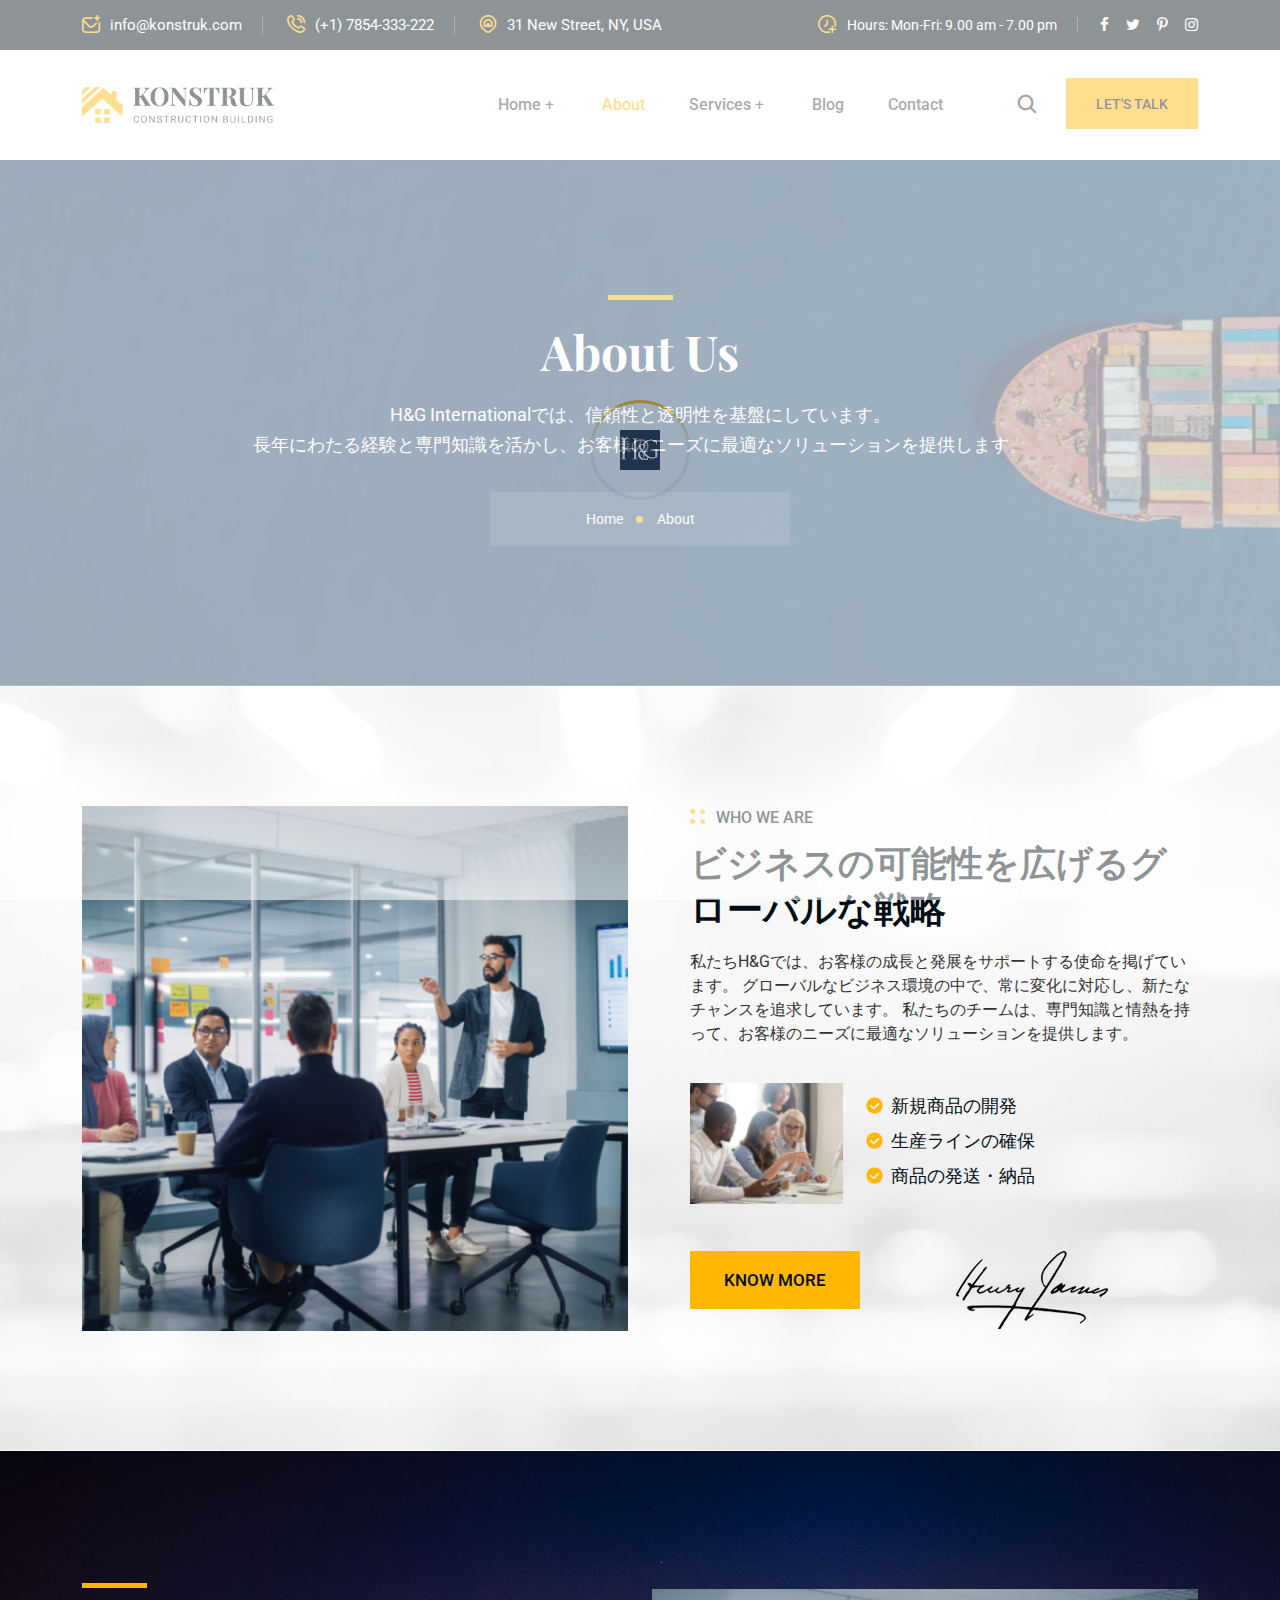
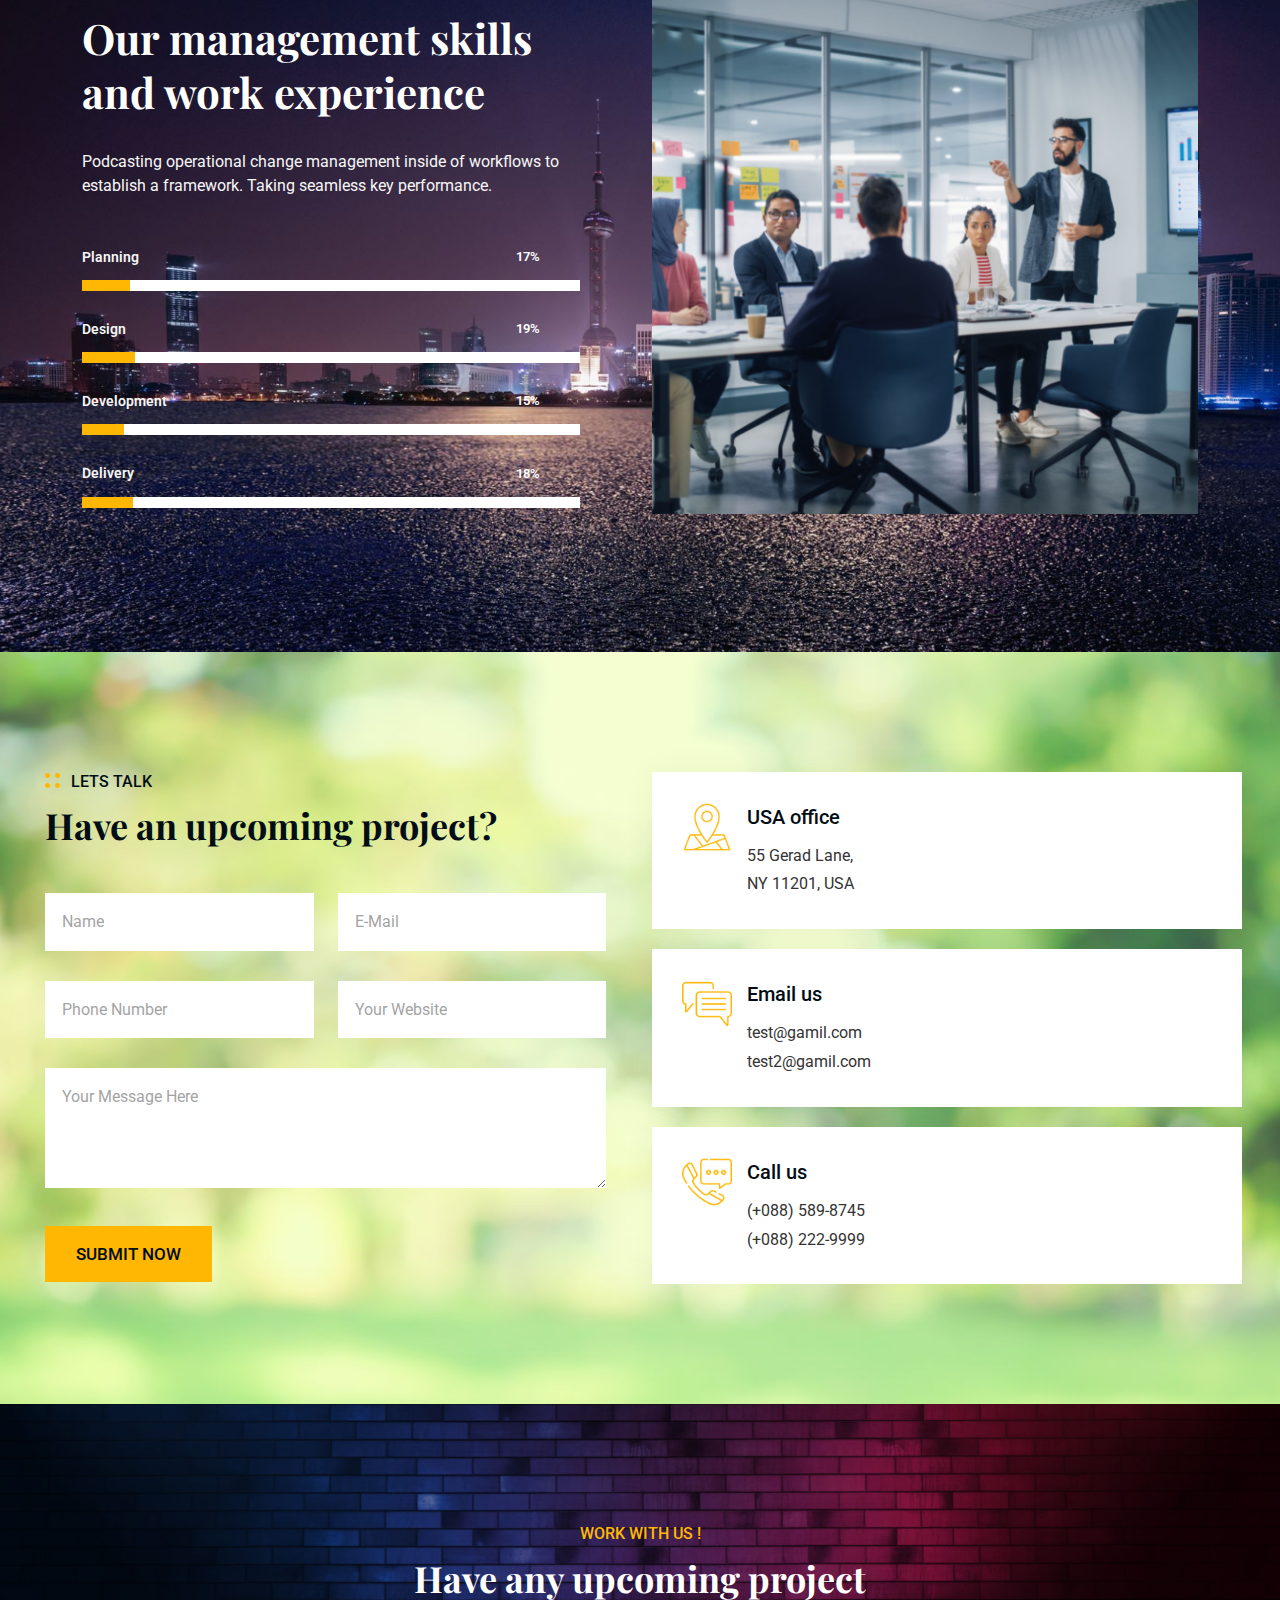
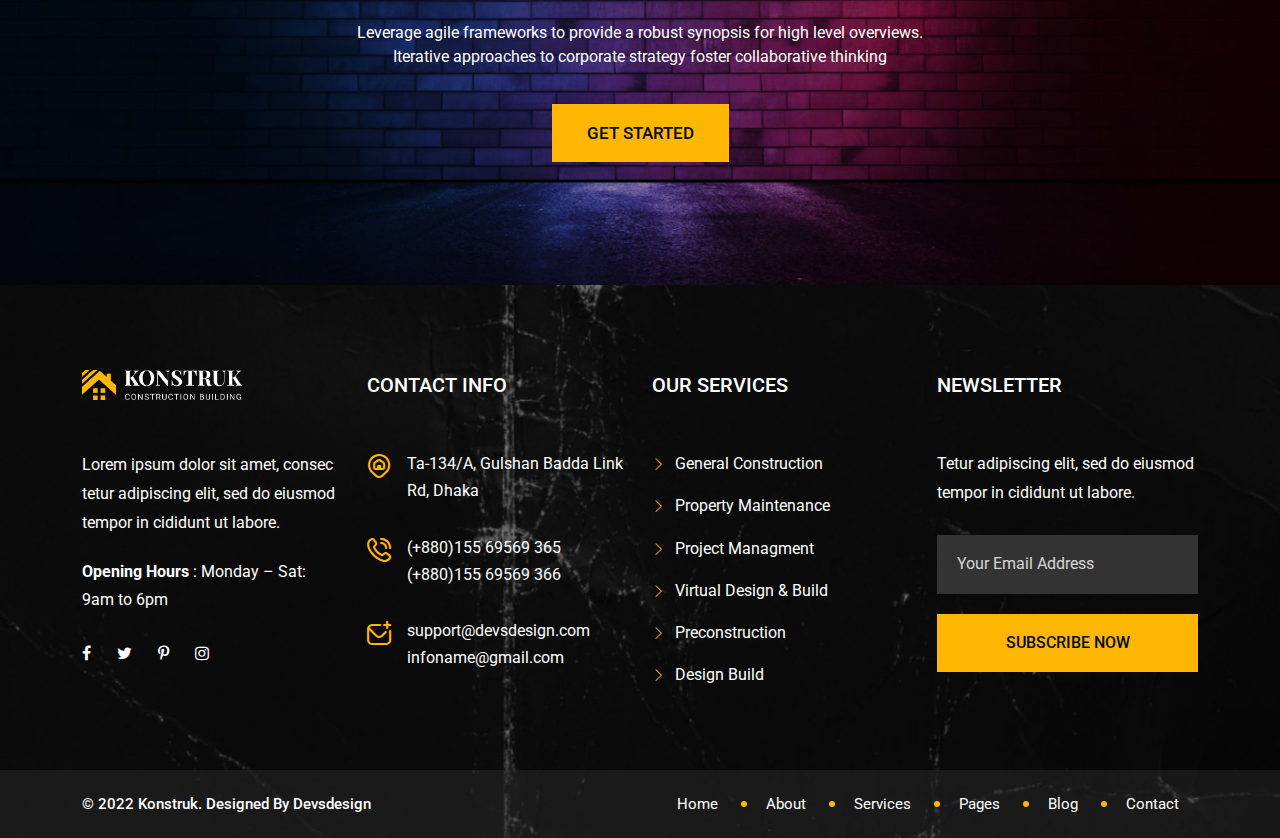
==== about.html @ 62e55e3c "initial commit" ====
<!DOCTYPE html>
<html lang="zxx"> 
	<head>
		<!-- meta tag -->
		<meta charset="utf-8">
		<title>About - Konstruk - Construction & Building HTML Template</title>
		<meta name="description" content="">
		<!-- responsive tag -->
		<meta http-equiv="x-ua-compatible" content="ie=edge">
		<meta name="viewport" content="width=device-width, initial-scale=1">
		<!-- favicon -->
		<link rel="apple-touch-icon" href="apple-touch-icon.png">
		<link rel="shortcut icon" type="image/x-icon" href="assets/images/fav.png">
		<!-- Bootstrap v4.4.1 css -->
		<link rel="stylesheet" type="text/css" href="assets/css/bootstrap.min.css">
		<!-- font-awesome css -->
		<link rel="stylesheet" type="text/css" href="assets/css/font-awesome.min.css">
		<!-- Uicons Regular Rounded css -->
		<link rel="stylesheet" type="text/css" href="assets/css/uicons-regular-rounded.css">
		<!-- flaticon css -->
		<link rel="stylesheet" type="text/css" href="assets/fonts/flaticon.css">
		<!-- animate css -->
		<link rel="stylesheet" type="text/css" href="assets/css/animate.css">
		<!-- owl.carousel css -->
		<link rel="stylesheet" type="text/css" href="assets/css/owl.carousel.css">
		<!-- off canvas css -->
		<link rel="stylesheet" type="text/css" href="assets/css/off-canvas.css">
		<!-- magnific popup css -->
		<link rel="stylesheet" type="text/css" href="assets/css/magnific-popup.css">
		<!-- Main Menu css -->
		<link rel="stylesheet" href="assets/css/rsmenu-main.css">
		<!-- spacing css -->
		<link rel="stylesheet" type="text/css" href="assets/css/rs-spacing.css">
		<!-- style css -->
		<link rel="stylesheet" type="text/css" href="style.css"> <!-- This stylesheet dynamically changed from style.less -->
		<!-- responsive css -->
		<link rel="stylesheet" type="text/css" href="assets/css/responsive.css">
		
	</head>
	<body class="defult-home">
		
		<div class="offwrap"></div>

		<!--Preloader start here-->
	   	<div id="pre-load">
            <div id="loader" class="loader">
                <div class="loader-container">
                    <div class="loader-icon"><img src="assets/images/fav.png" alt="Konstruk - Construction & Building Html Template "></div>
                </div>
            </div>              
        </div>
		<!--Preloader area end here-->
			
		<!-- Main content Start -->
		<div class="main-content">

			<!--Full width header Start-->
			<div class="full-width-header">
				<!--Header Start-->
				<header id="rs-header" class="rs-header">
					<!-- Toolbar Area Start -->
					<div class="toolbar-area topbar-style1 hidden-md">
						<div class="container">
							<div class="row rs-vertical-middle">
							   <div class="col-lg-7">
									<div class="toolbar-contact">
										<ul class="rs-contact-info">                   
											<li>
					                            <i class="fi fi-rr-envelope-plus"></i>                  
					                            <a href="mailto:info@konstruk.com">info@konstruk.com</a>               
					                        </li>
	                                        <li>
                                              	<i class="fi fi-rr-phone-call"></i>                                      
                                                <a href="tel:(+1)7854-333-222"> (+1) 7854-333-222</a>                   
                                            </li>
                                            <li>
                                              	<i class="fi-rr-map-marker-home"></i>                                      
                                                31 New Street, NY, USA             
                                            </li>
										</ul>
									</div>
								</div>
								<div class="col-lg-5">
									<div class="toolbar-sl-share">
										<ul class="clearfix">
											<li class="opening"> <em><i class="fi fi-rr-time-add"></i> Hours: Mon-Fri: 9.00 am - 7.00 pm</em> </li>
											<li><a href="#"><i class="fa fa-facebook"></i></a></li>
											<li><a href="#"><i class="fa fa-twitter"></i></a></li>
											<li><a href="#"><i class="fa fa-pinterest-p"></i></a></li>
											<li><a href="#"><i class="fa fa-instagram"></i></a></li>
										</ul>
									</div>
								</div>
							</div>
						</div>
					</div>
					<!-- Toolbar Area End -->
					
					<!-- Menu Start -->
					<div class="menu-area menu-sticky">
						<div class="container">
							<div class="row-table">
								<div class="col-cell header-logo">                                  
								    <div class="logo-area">
								        <a href="index.html">
								            <img class="normal-logo" src="assets/images/logo-dark.png" alt="logo">  
								            <img class="sticky-logo" src="assets/images/logo-dark.png" alt="logo">
								        </a>
								    </div>
								</div>
								<div class="col-cell">
									<div class="rs-menu-area">
										<div class="main-menu">
											<nav class="rs-menu hidden-md">
												<ul class="nav-menu">
													<li class="menu-item-has-children">
														<a href="index.html">Home</a>
														<ul class="sub-menu">
															<li><a href="#">Japanese</a></li>
															<li><a href="#">Chinese</a></li>
														</ul>
													</li>
													<li class="current-menu-item">
														<a href="about.html">About</a>
													</li>
													<li class="menu-item-has-children">
														<a href="services.html">Services</a>
														<ul class="sub-menu">
															<li><a href="services-style1.html">Services Style 1</a></li>
															<li><a href="services-style2.html">Services Style 2</a></li>
															<li class="last-item menu-item-has-children">
															    <a href="#">Service Single</a>
															    <ul class="sub-menu">
															        <li><a href="general-construction.html">General Construction</a></li>
															        <li><a href="property-maintenance.html">Property Maintenance</a></li>
															        <li><a href="preconstruction.html">Preconstruction</a></li>
															        <li><a href="virtual-design-build.html">Virtual Design & Build</a></li>
															        <li><a href="project-managment.html">Project Managment</a></li>
															        <li><a href="design-build.html">Design Build</a></li>
															    </ul>
															</li>
														</ul>
													</li>
													
													<li>
														<a href="blog.html">Blog</a>
													</li>
													<li>
														<a href="contact.html">Contact</a>
													</li>
												</ul> <!-- //.nav-menu -->
											</nav>
										</div> <!-- //.main-menu -->
									</div>
								</div>
								<div class="col-cell">
									<div class="expand-btn-inner">
										<ul>
											<li class="search-parent">
											    <a class="hidden-xs rs-search" href="#">
											        <i class="fi fi-rr-search"></i>
											    </a>
											    <div class="sticky_form">
											        <form role="search" class="bs-search search-form" method="get">
											            <div class="search-wrap">
											                 <label class="screen-reader-text active">
											                     Search for:     </label>
											                 <input type="search" placeholder="Searching..." name="s" class="search-input" value="">
											                 <button type="submit" value="Search"><i class="fi fi-rr-search"></i></button>
											             </div>
											         </form>
											     </div>
											</li>
                                            <li class="btn-quote"><a class="quote-button" href="#">Let's Talk</a></li>
											<li class="humburger">
											    <a id="nav-expander" class="nav-expander bar" href="#">
											        <div class="bar">
											            <span class="dot1"></span>
											            <span class="dot2"></span>
											            <span class="dot3"></span>
											            <span class="dot4"></span>
											            <span class="dot5"></span>
											            <span class="dot6"></span>
											            <span class="dot7"></span>
											            <span class="dot8"></span>
											            <span class="dot9"></span>
											        </div>
											    </a>
											</li>
										</ul>
									</div>
								</div>
							</div>
						</div>
					</div>
					<!-- Menu End -->

					<!-- Canvas Mobile Menu start -->
					<nav class="right_menu_togle mobile-navbar-menu" id="mobile-navbar-menu">
					    <div class="close-btn">
					        <a id="nav-close2" class="nav-close">
					            <div class="line">
					                <span class="line1"></span>
					                <span class="line2"></span>
					            </div>
					        </a>
					    </div>
					  	<ul class="nav-menu">
					  		<li class="menu-item-has-children">
					  			<a href="index.html">Home</a>
					  			<ul class="sub-menu">
					  				<li><a href="#">Multipages</a></li>
					  				<li><a href="#">Onepages</a></li>
					  			</ul>
					  		</li>
					  		<li class="current-menu-item">
					  			<a href="about.html">About</a>
					  		</li>
					  		<li class="menu-item-has-children">
					  			<a href="services.html">Services</a>
					  			<ul class="sub-menu">
					  				<li><a href="services-style1.html">Services Style 1</a></li>
					  				<li><a href="services-style2.html">Services Style 2</a></li>
					  				<li class="last-item menu-item-has-children">
					  				    <a href="#">Service Single</a>
					  				    <ul class="sub-menu">
					  				        <li><a href="general-construction.html">General Construction</a></li>
					  				        <li><a href="property-maintenance.html">Property Maintenance</a></li>
					  				        <li><a href="preconstruction.html">Preconstruction</a></li>
					  				        <li><a href="virtual-design-build.html">Virtual Design & Build</a></li>
					  				        <li><a href="project-managment.html">Project Managment</a></li>
					  				        <li><a href="design-build.html">Design Build</a></li>
					  				    </ul>
					  				</li>
					  			</ul>
					  		</li>
					  		<li>
					  			<a href="blog.html">Blog</a>
					  		</li>
					  		<li>
					  			<a href="contact.html">Contact</a>
					  		</li>
					  	</ul>
					    <!-- //.nav-menu -->
					   
					    <!-- //.nav-menu -->
					    <div class="canvas-contact">
					          <div class="address-area">
					              <div class="address-list">
					                  <div class="info-icon">
					                      <i class="fi fi-rr-map-marker-home"></i>
					                  </div>
					                  <div class="info-content">
					                      <h4 class="title">Contact</h4>
					                      <em>31 New Street, NY, USA</em>
					                  </div>
					              </div>
					              <div class="address-list">
					                  <div class="info-icon">
					                      <i class="fi fi-rr-envelope-plus"></i>
					                  </div>
					                  <div class="info-content">
					                      <h4 class="title">Email</h4>
					                      <em><a href="mailto:info@konstruk.com">Info@konstruk.com</a></em>
					                  </div>
					              </div>
					              <div class="address-list">
					                  <div class="info-icon">
					                      <i class="fi fi-rr-phone-call"></i>
					                  </div>
					                  <div class="info-content">
					                      <h4 class="title">Free Call</h4>
					                      <em>+019988772</em>
					                  </div>
					              </div>
					          </div>
					    </div>
					</nav>
					<!-- Canvas Menu end -->                                
				</header>
				<!--Header End-->
			</div>
			<!--Full width header End-->

			<!-- Breadcrumbs Start -->
			<div class="rs-breadcrumbs img1">
			    <div class="container">
			        <div class="breadcrumbs-inner">
			            <h1 class="page-title">
			               	About Us
			            </h1>
			            <span class="sub-text">H&G Internationalでは、信頼性と透明性を基盤にしています。<br> 
							長年にわたる経験と専門知識を活かし、お客様のニーズに最適なソリューションを提供します。</span>
			            <ul class="breadcrumbs-area">
                           <li title="Go to konstruk">
                               <a class="active" href="index.html">Home</a>
                           </li>
                          <li>About</li>
                       </ul>
			        </div>
			    </div>
			</div>
			<!-- Breadcrumbs End -->
		
			<!-- About Start -->
			<div class="rs-about about-style1 bg1 pt-120 pb-120 md-pt-80 md-pb-75">
				<div class="container">
					<div class="row y-middle">
						<div class="col-lg-6 md-mb-50">
							<div class="images-part">
								<img src="assets/images/about/style1/about.png" alt="About">
							</div>
						</div>
						<div class="col-lg-6 pl-50 md-pl-15">
							<div class="sec-title">
								<span class="sub-text">
									<img src="assets/images/shape-1.png" alt="Images">
									Who We Are
								</span>
								<h2 class="title pb-20">
									ビジネスの可能性を広げるグローバルな戦略
								</h2>
								<p class="desc pb-37">
									私たちH&Gでは、お客様の成長と発展をサポートする使命を掲げています。
									グローバルなビジネス環境の中で、常に変化に対応し、新たなチャンスを追求しています。
									私たちのチームは、専門知識と情熱を持って、お客様のニーズに最適なソリューションを提供します。
								</p>
								<div class="row y-middle">
									<div class="col-lg-4 col-md-4 sm-mb-30">
										<div class="about-img">
											<img src="assets/images/about/style1/abzt.jpg" alt="About">
										</div>
									</div>
									<div class="col-lg-8 col-md-8">
										<ul class="check-lists">
				        					<li class="list-item">
												<span class="icon-list-icon">
													<i class="fa fa-check-circle"></i>						
												</span>
												<span class="list-text">新規商品の開発</span>
											</li>
											<li class="list-item">
												<span class="icon-list-icon">
													<i class="fa fa-check-circle"></i>						
												</span>
												<span class="list-text">生産ラインの確保</span>
											</li>
											<li class="list-item">
												<span class="icon-list-icon">
													<i class="fa fa-check-circle"></i>						
												</span>
												<span class="list-text">商品の発送・納品</span>
											</li>
				        				</ul>
									</div>
								</div>
								<div class="row mt-47 md-mt-25">
									<div  class="col-lg-6 col-md-4 sm-mb-30">
										<div class="btn-part">
											<a class="readon more know" href="about.html">Know more</a>
										</div>
									</div>
									<div class="col-lg-6 col-md-8">
										<div class="signeture-img">
											<img src="assets/images/about/style1/signeture1.png" alt="Images">
										</div>
									</div>
								</div>
							</div>
						</div>
					</div>
				</div>
			</div>
			<!-- About End -->

			<!-- Skillbar Choose Start -->
			<div class="rs-skillbar skillbar-style1 skillbar-modify5 bg22 pt-120 pb-120">
                <div class="container">
	                <div class="row y-middle">
	                	<div class="col-lg-6 pr-60 md-pr-15 mt-40 md-mb-40">
		                	<div class="sec-title mb-45">
		                		<h2 class="title title4 pb-30">
		                			Our management skills and work
		                			experience
		                		</h2>
		                		<p class="desc desc8">
									Podcasting operational change management inside of workflows to<br> 
									establish a framework. Taking seamless key performance.
								</p>
		                	</div>
		        	        <!-- Skillbar Section Start -->
		                    <div class="cl-skill-bar">
		                        <!-- Start Skill Bar -->
		                        <span class="skillbar-title">Planning</span>
		                        <div class="skillbar" data-percent="85">
		                            <p class="skillbar-bar"></p>
		                            <span class="skill-bar-percent">85%</span> 
		                        </div> 
		                        <!-- Start Skill Bar -->
		                        <span class="skillbar-title">Design</span>
		                        <div class="skillbar" data-percent="95">
		                            <p class="skillbar-bar"></p>
		                            <span class="skill-bar-percent">95%</span> 
		                        </div> 
		                        <!-- Start Skill Bar -->
		                        <span class="skillbar-title">Development</span>
		                        <div class="skillbar" data-percent="75">
		                            <p class="skillbar-bar"></p>
		                            <span class="skill-bar-percent">75%</span> 
		                        </div> 
		                        <!-- Start Skill Bar -->
		                        <span class="skillbar-title">Delivery</span>
		                        <div class="skillbar" data-percent="90">
		                            <p class="skillbar-bar"></p>
		                            <span class="skill-bar-percent">90%</span> 
		                        </div>
		                    </div>
		        	        <!-- Skillbar Section End -->
	                	</div>
						<div class="col-lg-6">
							<div class="skill-imag">
								<img src="assets/images/about/style1/about.png" alt="About">
							</div>
						</div>
	                </div>
                </div>
            </div>
			<!-- Skillbar Choose End -->

			<!-- Contact Section Start -->
			<div class="rs-contact contact-style1 bg3">
	   	    	<div class="row">
	   	    		<div class="col-lg-4 offset-2 con-left-6">
	   					<div class="contact-section">
	   	                    <div class="contact-wrap">
	   	                    	<div class="sec-title mb-45">
	   	                    		<span class="sub-text">
	   	                    			<img src="assets/images/shape-1.png" alt="Images">
	   	                    			Lets talk
	   	                    		</span>
	   	                    		<h2 class="title">
	   	                    			Have an upcoming project?
	   	                    		</h2>
	   	                    	</div>
	   	                        <div id="form-messages"></div>
	   	                        <form id="contact-form" method="post" action="mailer.php">
	   	                            <fieldset>
	   	                                <div class="row">
	   	                                    <div class="col-lg-6 col-md-6 col-sm-6 mb-30">
	   	                                        <input class="from-control" type="text" id="name" name="name" placeholder="Name" required="">
	   	                                    </div> 
	   	                                    <div class="col-lg-6 col-md-6 col-sm-6 mb-30">
	   	                                        <input class="from-control" type="text" id="email" name="email" placeholder="E-Mail" required="">
	   	                                    </div>   
	   	                                    <div class="col-lg-6 col-md-6 col-sm-6 mb-30">
	   	                                        <input class="from-control" type="text" id="phone" name="phone" placeholder="Phone Number" required="">
	   	                                    </div>
	   	                                    <div class="col-lg-6 col-md-6 col-sm-6 mb-30">
	   	                                        <input class="from-control" type="text" id="website" name="website" placeholder="Your Website" required="">
	   	                                    </div>
	   	                                    <div class="col-lg-12 mb-30">
	   	                                        <textarea class="from-control" id="message" name="message" placeholder="Your Message Here" required=""></textarea>
	   	                                    </div>
	   	                                </div>
	   	                                <div class="btn-part">                                            
	   	                                    <div class="form-group mb-0">
	   	                                        <input class="readon more submit" type="submit" value="Submit Now">
	   	                                    </div>
	   	                                </div> 
	   	                            </fieldset>
	   	                        </form> 
	   	                    </div>
	   	                </div>
	   	    		</div>
	   	    		<div class="col-lg-2 pr-50 md-pr-15 con-right-6 md-mt-50">
	   	    			<div class="contact-box-item">
				    		<div class="contact-box mb-20">
			                    <div class="contact-icon">
			                        <img src="assets/images/contact/style1/icons/1.png" alt="images">
			                    </div>
			                    <div class="content-text">
			                        <h4 class="title"><a href="#">USA office</a></h4>
			                        <p class="services-txt">55 Gerad Lane,<br> NY 11201, USA</p>
			                    </div>
			                </div>
			                <div class="contact-box mb-20">
			                    <div class="contact-icon">
			                        <img src="assets/images/contact/style1/icons/2.png" alt="images">
			                    </div>
			                    <div class="content-text">
			                        <h4 class="title"><a href="#">Email us</a></h4>
			                        <p class="services-txt">
			                        	<a href="mailto:test@gamil.com">test@gamil.com</a><br>
			                        	<a href="mailto:test2@gamil.com">test2@gamil.com</a>
			                        </p>
			                    </div>
			                </div>
			                <div class="contact-box">
			                    <div class="contact-icon">
			                        <img src="assets/images/contact/style1/icons/3.png" alt="images">
			                    </div>
			                    <div class="content-text">
			                        <h4 class="title"><a href="#">Call us</a></h4>
			                        <p class="services-txt">
			                        	<a href="tel:(+088)589-8745">(+088) 589-8745</a><br>
			                        	<a href="tel:(+088)222-9999">(+088) 222-9999</a>
			                        </p>
			                    </div>
			                </div>
	   	    			</div>
	   	    		</div>
	   	    		<div class="col-lg-4 contact-right-img"></div>
	   	    	</div>
			</div>
			<!-- Contact Section End -->

			<!-- Call To Action Choose Start -->
			<div class="rs-cta bg4 pt-120 pb-115 md-pt-80 md-pb-75">
				<div class="container">
					<div class="call-action">
						<div class="sec-title text-center">
							<span class="sub-text yellow-color">
								Work With Us !
							</span>
							<h2 class="title white-color pb-20">
								Have any upcoming project
							</h2>
							<p class="desc desc3 pb-35">
								Leverage agile frameworks to provide a robust synopsis for high level overviews.<br> 
								Iterative approaches to corporate strategy foster collaborative thinking
							</p>
							<div class="btn-part">
								<a class="readon more contact" href="contact.html">Get Started</a>
							</div>
						</div>
					</div>
				</div>
			</div>
			<!-- Call To Action Choose End -->

		</div> 
		<!-- Main content End -->
	 
		<!-- Footer Start -->
		<footer id="rs-footer" class="rs-footer footer-main-home">
			<div class="footer-top">
				<div class="container">
					<div class="row">
						<div class="col-lg-3 pr-20 md-pr-15 md-mb-20">
							<div class="footer-logo mb-51 md-mb-30">
								<a href="index.html"><img src="assets/images/logo-white.png" alt=""></a>
							</div>
							<div class="textwidget">
								<p class="pb-20">Lorem ipsum dolor sit amet, consec tetur adipiscing elit, sed do eiusmod tempor in cididunt ut labore.</p>
								<p class="pb-25"><strong>Opening Hours</strong> : Monday – Sat: 9am to 6pm</p>
							</div>
							<ul class="footer-social md-mb-30">  
                                <li><a href="#"><i class="fa fa-facebook"></i></a></li>                     
                                <li><a href="#"><i class="fa fa-twitter"></i></a></li>                     
                                <li><a href="#"><i class="fa fa-pinterest-p"></i></a></li>                     
                                <li><a href="#"><i class="fa fa-instagram"></i></a></li>                     
                          	</ul>
						</div>
						<div class="col-lg-3 md-mb-10">
							<h3 class="footer-title">Contact Info</h3>
							<ul class="address-widget">
                                <li>
                                    <i class="fi fi-rr-map-marker-home"></i>
                                    <div class="desc">
                                    	Ta-134/A, Gulshan Badda Link<br>
                                    	Rd, Dhaka
									</div>
                                </li>
                                <li>
                                    <i class="fi fi-rr-phone-call"></i>
                                    <div class="desc">
                                       <a href="tel:(+880)15569569365">(+880)155 69569 365</a><br>
                                       <a href="tel:(+880)15569569366">(+880)155 69569 366</a>
                                    </div>
                                </li>
                                <li>
                                    <i class="fi fi-rr-envelope-plus"></i>
                                    <div class="desc">
                                        <a href="mailto:support@devsdesign.com">support@devsdesign.com</a><br>
                                        <a href="mailto:infoname@gmail.com">infoname@gmail.com</a>
                                    </div>
                                </li>
                            </ul>
						</div>
						<div class="col-lg-3 md-mb-10">
							<h3 class="footer-title">Our Services</h3>
							<ul class="site-map">
                                <li><a href="general-construction.html">General Construction</a></li>
                                <li><a href="property-maintenance.html">Property Maintenance</a></li>
                                <li><a href="project-managment.html">Project Managment</a></li>
                                <li><a href="virtual-design-build.html">Virtual Design & Build</a></li>
                                <li><a href="preconstruction.html">Preconstruction</a></li>
                                <li><a href="design-build.html">Design Build</a></li>
                            </ul>
						</div>
						<div class="col-lg-3">
							<h3 class="footer-title">Newsletter</h3>
							<p class="widget-desc">Tetur adipiscing elit, sed do eiusmod tempor in cididunt ut labore.</p>
							<p>
                                <input type="email" name="email" placeholder="Your Email Address" required="">
                                <input type="submit" value="Subscribe Now">
                            </p>
						</div>
					</div>
				</div>
			</div>
			<div class="footer-bottom">
                <div class="container">                    
                    <div class="row y-middle">
                        <div class="col-lg-6 md-mb-10 text-lg-end text-center order-last">
                            <ul class="copy-right-menu">
                                <li><a href="index.html">Home</a></li>
                                <li><a href="about.html">About</a></li>
                                <li><a href="services.html">Services</a></li>
                                <li><a href="#">Pages</a></li>
                                <li><a href="blog.html">Blog</a></li>
                                <li><a href="contact.html">Contact</a></li>
                            </ul>
                        </div>
                        <div class="col-lg-6">
                            <div class="copyright text-lg-start text-center">
                                <p>© 2022 Konstruk.  Designed By <a href="https://devsdesign.net" target="blank">Devsdesign</a></p>
                            </div>
                        </div>
                    </div>
                </div>
            </div>
		</footer>
		<!-- Footer End -->

		<!-- start scrollUp  -->
		<div id="scrollUp">
			<i class="fa fa-angle-up"></i>
		</div>
		<!-- End scrollUp  -->

		<!-- Search Modal Start -->
		<div aria-hidden="true" class="modal fade search-modal" role="dialog" tabindex="-1">
		    <div class="modal-dialog modal-dialog-centered">
		        <div class="modal-content">
		            <div class="search-block clearfix">
		                <form>
		                    <div class="form-group">
		                        <input class="form-control" placeholder="Search Here..." type="text">
		                    </div>
		                </form>
		            </div>
		        </div>
		    </div>
		</div>
		<!-- Search Modal End -->

		<!-- modernizr js -->
		<script src="assets/js/modernizr-2.8.3.min.js"></script>
		<!-- jquery latest version -->
		<script src="assets/js/jquery.min.js"></script>
		<!-- Bootstrap v4.4.1 js -->
		<script src="assets/js/bootstrap.min.js"></script>
		<!-- op nav js -->
		<script src="assets/js/jquery.nav.js"></script>
		<!-- owl.carousel js -->
		<script src="assets/js/owl.carousel.min.js"></script>
		<!-- isotope.pkgd.min js -->
		<script src="assets/js/isotope.pkgd.min.js"></script>
		<!-- wow js -->
		<script src="assets/js/wow.min.js"></script>
		<!-- Skill bar js -->
		<script src="assets/js/skill.bars.jquery.js"></script>
		<!-- imagesloaded js -->
		<script src="assets/js/imagesloaded.pkgd.min.js"></script>
		<!-- waypoints.min js -->
		<script src="assets/js/waypoints.min.js"></script>
		<!-- magnific popup js -->
		<script src="assets/js/jquery.magnific-popup.min.js"></script>
		<!-- counterup.min js -->
		<script src="assets/js/jquery.counterup.min.js"></script> 
		<!-- contact form js -->
		<script src="assets/js/contact.form.js"></script>
		<!-- main js -->
		<script src="assets/js/main.js"></script>
	</body>
</html>
---- assets/css/uicons-regular-rounded.css ----
@font-face {
font-family: "uicons-regular-rounded";
src: url("../fonts/uicons-regular-rounded.eot#iefix") format("embedded-opentype"),
url("../fonts/uicons-regular-rounded.woff2") format("woff2"),
url("../fonts/uicons-regular-rounded.woff") format("woff");
}

    i[class^="fi-rr-"]:before, i[class*=" fi-rr-"]:before, span[class^="fi-rr-"]:before, span[class*="fi-rr-"]:before {
font-family: uicons-regular-rounded !important;
font-style: normal;
font-weight: normal !important;
font-variant: normal;
text-transform: none;
line-height: 1;
-webkit-font-smoothing: antialiased;
-moz-osx-font-smoothing: grayscale;
}

        .fi-rr-add:before {
    content: "\f101";
    }
        .fi-rr-address-book:before {
    content: "\f102";
    }
        .fi-rr-alarm-clock:before {
    content: "\f103";
    }
        .fi-rr-align-center:before {
    content: "\f104";
    }
        .fi-rr-align-justify:before {
    content: "\f105";
    }
        .fi-rr-align-left:before {
    content: "\f106";
    }
        .fi-rr-align-right:before {
    content: "\f107";
    }
        .fi-rr-ambulance:before {
    content: "\f108";
    }
        .fi-rr-angle-double-left:before {
    content: "\f109";
    }
        .fi-rr-angle-double-right:before {
    content: "\f10a";
    }
        .fi-rr-angle-double-small-left:before {
    content: "\f10b";
    }
        .fi-rr-angle-double-small-right:before {
    content: "\f10c";
    }
        .fi-rr-angle-down:before {
    content: "\f10d";
    }
        .fi-rr-angle-left:before {
    content: "\f10e";
    }
        .fi-rr-angle-right:before {
    content: "\f10f";
    }
        .fi-rr-angle-small-down:before {
    content: "\f110";
    }
        .fi-rr-angle-small-left:before {
    content: "\f111";
    }
        .fi-rr-angle-small-right:before {
    content: "\f112";
    }
        .fi-rr-angle-small-up:before {
    content: "\f113";
    }
        .fi-rr-angle-up:before {
    content: "\f114";
    }
        .fi-rr-apple:before {
    content: "\f115";
    }
        .fi-rr-apps-add:before {
    content: "\f116";
    }
        .fi-rr-apps-delete:before {
    content: "\f117";
    }
        .fi-rr-apps-sort:before {
    content: "\f118";
    }
        .fi-rr-apps:before {
    content: "\f119";
    }
        .fi-rr-archive:before {
    content: "\f11a";
    }
        .fi-rr-arrow-down:before {
    content: "\f11b";
    }
        .fi-rr-arrow-from-bottom:before {
    content: "\f11c";
    }
        .fi-rr-arrow-left:before {
    content: "\f11d";
    }
        .fi-rr-arrow-right:before {
    content: "\f11e";
    }
        .fi-rr-arrow-small-down:before {
    content: "\f11f";
    }
        .fi-rr-arrow-small-left:before {
    content: "\f120";
    }
        .fi-rr-arrow-small-right:before {
    content: "\f121";
    }
        .fi-rr-arrow-small-up:before {
    content: "\f122";
    }
        .fi-rr-arrow-up:before {
    content: "\f123";
    }
        .fi-rr-asterik:before {
    content: "\f124";
    }
        .fi-rr-at:before {
    content: "\f125";
    }
        .fi-rr-backpack:before {
    content: "\f126";
    }
        .fi-rr-badge:before {
    content: "\f127";
    }
        .fi-rr-balloons:before {
    content: "\f128";
    }
        .fi-rr-ban:before {
    content: "\f129";
    }
        .fi-rr-band-aid:before {
    content: "\f12a";
    }
        .fi-rr-bank:before {
    content: "\f12b";
    }
        .fi-rr-barber-shop:before {
    content: "\f12c";
    }
        .fi-rr-baseball:before {
    content: "\f12d";
    }
        .fi-rr-basketball:before {
    content: "\f12e";
    }
        .fi-rr-bed:before {
    content: "\f12f";
    }
        .fi-rr-beer:before {
    content: "\f130";
    }
        .fi-rr-bell-ring:before {
    content: "\f131";
    }
        .fi-rr-bell-school:before {
    content: "\f132";
    }
        .fi-rr-bell:before {
    content: "\f133";
    }
        .fi-rr-bike:before {
    content: "\f134";
    }
        .fi-rr-billiard:before {
    content: "\f135";
    }
        .fi-rr-bold:before {
    content: "\f136";
    }
        .fi-rr-book-alt:before {
    content: "\f137";
    }
        .fi-rr-book:before {
    content: "\f138";
    }
        .fi-rr-bookmark:before {
    content: "\f139";
    }
        .fi-rr-bowling:before {
    content: "\f13a";
    }
        .fi-rr-box-alt:before {
    content: "\f13b";
    }
        .fi-rr-box:before {
    content: "\f13c";
    }
        .fi-rr-bread-slice:before {
    content: "\f13d";
    }
        .fi-rr-briefcase:before {
    content: "\f13e";
    }
        .fi-rr-broom:before {
    content: "\f13f";
    }
        .fi-rr-browser:before {
    content: "\f140";
    }
        .fi-rr-brush:before {
    content: "\f141";
    }
        .fi-rr-bug:before {
    content: "\f142";
    }
        .fi-rr-building:before {
    content: "\f143";
    }
        .fi-rr-bulb:before {
    content: "\f144";
    }
        .fi-rr-butterfly:before {
    content: "\f145";
    }
        .fi-rr-cake-birthday:before {
    content: "\f146";
    }
        .fi-rr-cake-wedding:before {
    content: "\f147";
    }
        .fi-rr-calculator:before {
    content: "\f148";
    }
        .fi-rr-calendar:before {
    content: "\f149";
    }
        .fi-rr-call-history:before {
    content: "\f14a";
    }
        .fi-rr-call-incoming:before {
    content: "\f14b";
    }
        .fi-rr-call-missed:before {
    content: "\f14c";
    }
        .fi-rr-call-outgoing:before {
    content: "\f14d";
    }
        .fi-rr-camera:before {
    content: "\f14e";
    }
        .fi-rr-camping:before {
    content: "\f14f";
    }
        .fi-rr-car:before {
    content: "\f150";
    }
        .fi-rr-caret-down:before {
    content: "\f151";
    }
        .fi-rr-caret-left:before {
    content: "\f152";
    }
        .fi-rr-caret-right:before {
    content: "\f153";
    }
        .fi-rr-caret-up:before {
    content: "\f154";
    }
        .fi-rr-carrot:before {
    content: "\f155";
    }
        .fi-rr-chart-connected:before {
    content: "\f156";
    }
        .fi-rr-chart-histogram:before {
    content: "\f157";
    }
        .fi-rr-chart-network:before {
    content: "\f158";
    }
        .fi-rr-chart-pie-alt:before {
    content: "\f159";
    }
        .fi-rr-chart-pie:before {
    content: "\f15a";
    }
        .fi-rr-chart-pyramid:before {
    content: "\f15b";
    }
        .fi-rr-chart-set-theory:before {
    content: "\f15c";
    }
        .fi-rr-chart-tree:before {
    content: "\f15d";
    }
        .fi-rr-chat-arrow-down:before {
    content: "\f15e";
    }
        .fi-rr-chat-arrow-grow:before {
    content: "\f15f";
    }
        .fi-rr-check:before {
    content: "\f160";
    }
        .fi-rr-checkbox:before {
    content: "\f161";
    }
        .fi-rr-cheese:before {
    content: "\f162";
    }
        .fi-rr-chess-piece:before {
    content: "\f163";
    }
        .fi-rr-child-head:before {
    content: "\f164";
    }
        .fi-rr-circle-small:before {
    content: "\f165";
    }
        .fi-rr-circle:before {
    content: "\f166";
    }
        .fi-rr-clip:before {
    content: "\f167";
    }
        .fi-rr-clock:before {
    content: "\f168";
    }
        .fi-rr-cloud-check:before {
    content: "\f169";
    }
        .fi-rr-cloud-disabled:before {
    content: "\f16a";
    }
        .fi-rr-cloud-download:before {
    content: "\f16b";
    }
        .fi-rr-cloud-share:before {
    content: "\f16c";
    }
        .fi-rr-cloud-upload:before {
    content: "\f16d";
    }
        .fi-rr-cloud:before {
    content: "\f16e";
    }
        .fi-rr-clouds:before {
    content: "\f16f";
    }
        .fi-rr-cocktail:before {
    content: "\f170";
    }
        .fi-rr-coffee:before {
    content: "\f171";
    }
        .fi-rr-comment-alt:before {
    content: "\f172";
    }
        .fi-rr-comment-check:before {
    content: "\f173";
    }
        .fi-rr-comment-heart:before {
    content: "\f174";
    }
        .fi-rr-comment-info:before {
    content: "\f175";
    }
        .fi-rr-comment-user:before {
    content: "\f176";
    }
        .fi-rr-comment:before {
    content: "\f177";
    }
        .fi-rr-comments:before {
    content: "\f178";
    }
        .fi-rr-compress-alt:before {
    content: "\f179";
    }
        .fi-rr-compress:before {
    content: "\f17a";
    }
        .fi-rr-computer:before {
    content: "\f17b";
    }
        .fi-rr-confetti:before {
    content: "\f17c";
    }
        .fi-rr-cookie:before {
    content: "\f17d";
    }
        .fi-rr-copy-alt:before {
    content: "\f17e";
    }
        .fi-rr-copy:before {
    content: "\f17f";
    }
        .fi-rr-copyright:before {
    content: "\f180";
    }
        .fi-rr-cow:before {
    content: "\f181";
    }
        .fi-rr-cream:before {
    content: "\f182";
    }
        .fi-rr-credit-card:before {
    content: "\f183";
    }
        .fi-rr-croissant:before {
    content: "\f184";
    }
        .fi-rr-cross-circle:before {
    content: "\f185";
    }
        .fi-rr-cross-small:before {
    content: "\f186";
    }
        .fi-rr-cross:before {
    content: "\f187";
    }
        .fi-rr-crown:before {
    content: "\f188";
    }
        .fi-rr-cube:before {
    content: "\f189";
    }
        .fi-rr-cupcake:before {
    content: "\f18a";
    }
        .fi-rr-cursor-finger:before {
    content: "\f18b";
    }
        .fi-rr-cursor-plus:before {
    content: "\f18c";
    }
        .fi-rr-cursor-text-alt:before {
    content: "\f18d";
    }
        .fi-rr-cursor-text:before {
    content: "\f18e";
    }
        .fi-rr-cursor:before {
    content: "\f18f";
    }
        .fi-rr-dart:before {
    content: "\f190";
    }
        .fi-rr-dashboard:before {
    content: "\f191";
    }
        .fi-rr-data-transfer:before {
    content: "\f192";
    }
        .fi-rr-database:before {
    content: "\f193";
    }
        .fi-rr-delete:before {
    content: "\f194";
    }
        .fi-rr-diamond:before {
    content: "\f195";
    }
        .fi-rr-dice:before {
    content: "\f196";
    }
        .fi-rr-diploma:before {
    content: "\f197";
    }
        .fi-rr-disco-ball:before {
    content: "\f198";
    }
        .fi-rr-disk:before {
    content: "\f199";
    }
        .fi-rr-doctor:before {
    content: "\f19a";
    }
        .fi-rr-document-signed:before {
    content: "\f19b";
    }
        .fi-rr-document:before {
    content: "\f19c";
    }
        .fi-rr-dollar:before {
    content: "\f19d";
    }
        .fi-rr-download:before {
    content: "\f19e";
    }
        .fi-rr-drink-alt:before {
    content: "\f19f";
    }
        .fi-rr-drumstick:before {
    content: "\f1a0";
    }
        .fi-rr-duplicate:before {
    content: "\f1a1";
    }
        .fi-rr-e-learning:before {
    content: "\f1a2";
    }
        .fi-rr-earnings:before {
    content: "\f1a3";
    }
        .fi-rr-edit-alt:before {
    content: "\f1a4";
    }
        .fi-rr-edit:before {
    content: "\f1a5";
    }
        .fi-rr-envelope-ban:before {
    content: "\f1a6";
    }
        .fi-rr-envelope-download:before {
    content: "\f1a7";
    }
        .fi-rr-envelope-marker:before {
    content: "\f1a8";
    }
        .fi-rr-envelope-open:before {
    content: "\f1a9";
    }
        .fi-rr-envelope-plus:before {
    content: "\f1aa";
    }
        .fi-rr-envelope:before {
    content: "\f1ab";
    }
        .fi-rr-euro:before {
    content: "\f1ac";
    }
        .fi-rr-exclamation:before {
    content: "\f1ad";
    }
        .fi-rr-expand:before {
    content: "\f1ae";
    }
        .fi-rr-eye-crossed:before {
    content: "\f1af";
    }
        .fi-rr-eye-dropper:before {
    content: "\f1b0";
    }
        .fi-rr-eye:before {
    content: "\f1b1";
    }
        .fi-rr-feather:before {
    content: "\f1b2";
    }
        .fi-rr-ferris-wheel:before {
    content: "\f1b3";
    }
        .fi-rr-file-add:before {
    content: "\f1b4";
    }
        .fi-rr-file-ai:before {
    content: "\f1b5";
    }
        .fi-rr-file-check:before {
    content: "\f1b6";
    }
        .fi-rr-file-delete:before {
    content: "\f1b7";
    }
        .fi-rr-file-eps:before {
    content: "\f1b8";
    }
        .fi-rr-file-gif:before {
    content: "\f1b9";
    }
        .fi-rr-file-music:before {
    content: "\f1ba";
    }
        .fi-rr-file-psd:before {
    content: "\f1bb";
    }
        .fi-rr-file:before {
    content: "\f1bc";
    }
        .fi-rr-fill:before {
    content: "\f1bd";
    }
        .fi-rr-film:before {
    content: "\f1be";
    }
        .fi-rr-filter:before {
    content: "\f1bf";
    }
        .fi-rr-fingerprint:before {
    content: "\f1c0";
    }
        .fi-rr-fish:before {
    content: "\f1c1";
    }
        .fi-rr-flag:before {
    content: "\f1c2";
    }
        .fi-rr-flame:before {
    content: "\f1c3";
    }
        .fi-rr-flip-horizontal:before {
    content: "\f1c4";
    }
        .fi-rr-flower-bouquet:before {
    content: "\f1c5";
    }
        .fi-rr-flower-tulip:before {
    content: "\f1c6";
    }
        .fi-rr-flower:before {
    content: "\f1c7";
    }
        .fi-rr-folder-add:before {
    content: "\f1c8";
    }
        .fi-rr-folder:before {
    content: "\f1c9";
    }
        .fi-rr-following:before {
    content: "\f1ca";
    }
        .fi-rr-football:before {
    content: "\f1cb";
    }
        .fi-rr-form:before {
    content: "\f1cc";
    }
        .fi-rr-forward:before {
    content: "\f1cd";
    }
        .fi-rr-fox:before {
    content: "\f1ce";
    }
        .fi-rr-frown:before {
    content: "\f1cf";
    }
        .fi-rr-ftp:before {
    content: "\f1d0";
    }
        .fi-rr-gallery:before {
    content: "\f1d1";
    }
        .fi-rr-gamepad:before {
    content: "\f1d2";
    }
        .fi-rr-gas-pump:before {
    content: "\f1d3";
    }
        .fi-rr-gem:before {
    content: "\f1d4";
    }
        .fi-rr-gift:before {
    content: "\f1d5";
    }
        .fi-rr-glass-cheers:before {
    content: "\f1d6";
    }
        .fi-rr-glasses:before {
    content: "\f1d7";
    }
        .fi-rr-globe-alt:before {
    content: "\f1d8";
    }
        .fi-rr-globe:before {
    content: "\f1d9";
    }
        .fi-rr-golf:before {
    content: "\f1da";
    }
        .fi-rr-graduation-cap:before {
    content: "\f1db";
    }
        .fi-rr-graphic-tablet:before {
    content: "\f1dc";
    }
        .fi-rr-grid-alt:before {
    content: "\f1dd";
    }
        .fi-rr-grid:before {
    content: "\f1de";
    }
        .fi-rr-guitar:before {
    content: "\f1df";
    }
        .fi-rr-gym:before {
    content: "\f1e0";
    }
        .fi-rr-hamburger:before {
    content: "\f1e1";
    }
        .fi-rr-hand-holding-heart:before {
    content: "\f1e2";
    }
        .fi-rr-hastag:before {
    content: "\f1e3";
    }
        .fi-rr-hat-birthday:before {
    content: "\f1e4";
    }
        .fi-rr-head-side-thinking:before {
    content: "\f1e5";
    }
        .fi-rr-headphones:before {
    content: "\f1e6";
    }
        .fi-rr-headset:before {
    content: "\f1e7";
    }
        .fi-rr-heart-arrow:before {
    content: "\f1e8";
    }
        .fi-rr-heart:before {
    content: "\f1e9";
    }
        .fi-rr-home-location-alt:before {
    content: "\f1ea";
    }
        .fi-rr-home-location:before {
    content: "\f1eb";
    }
        .fi-rr-home:before {
    content: "\f1ec";
    }
        .fi-rr-hourglass-end:before {
    content: "\f1ed";
    }
        .fi-rr-hourglass:before {
    content: "\f1ee";
    }
        .fi-rr-ice-cream:before {
    content: "\f1ef";
    }
        .fi-rr-ice-skate:before {
    content: "\f1f0";
    }
        .fi-rr-id-badge:before {
    content: "\f1f1";
    }
        .fi-rr-inbox:before {
    content: "\f1f2";
    }
        .fi-rr-incognito:before {
    content: "\f1f3";
    }
        .fi-rr-indent:before {
    content: "\f1f4";
    }
        .fi-rr-infinity:before {
    content: "\f1f5";
    }
        .fi-rr-info:before {
    content: "\f1f6";
    }
        .fi-rr-interactive:before {
    content: "\f1f7";
    }
        .fi-rr-interlining:before {
    content: "\f1f8";
    }
        .fi-rr-interrogation:before {
    content: "\f1f9";
    }
        .fi-rr-italic:before {
    content: "\f1fa";
    }
        .fi-rr-jpg:before {
    content: "\f1fb";
    }
        .fi-rr-key:before {
    content: "\f1fc";
    }
        .fi-rr-keyboard:before {
    content: "\f1fd";
    }
        .fi-rr-kite:before {
    content: "\f1fe";
    }
        .fi-rr-label:before {
    content: "\f1ff";
    }
        .fi-rr-laptop:before {
    content: "\f200";
    }
        .fi-rr-lasso:before {
    content: "\f201";
    }
        .fi-rr-laugh:before {
    content: "\f202";
    }
        .fi-rr-layers:before {
    content: "\f203";
    }
        .fi-rr-layout-fluid:before {
    content: "\f204";
    }
        .fi-rr-leaf:before {
    content: "\f205";
    }
        .fi-rr-letter-case:before {
    content: "\f206";
    }
        .fi-rr-life-ring:before {
    content: "\f207";
    }
        .fi-rr-line-width:before {
    content: "\f208";
    }
        .fi-rr-link:before {
    content: "\f209";
    }
        .fi-rr-lipstick:before {
    content: "\f20a";
    }
        .fi-rr-list-check:before {
    content: "\f20b";
    }
        .fi-rr-list:before {
    content: "\f20c";
    }
        .fi-rr-location-alt:before {
    content: "\f20d";
    }
        .fi-rr-lock-alt:before {
    content: "\f20e";
    }
        .fi-rr-lock:before {
    content: "\f20f";
    }
        .fi-rr-luggage-rolling:before {
    content: "\f210";
    }
        .fi-rr-magic-wand:before {
    content: "\f211";
    }
        .fi-rr-makeup-brush:before {
    content: "\f212";
    }
        .fi-rr-man-head:before {
    content: "\f213";
    }
        .fi-rr-map-marker-cross:before {
    content: "\f214";
    }
        .fi-rr-map-marker-home:before {
    content: "\f215";
    }
        .fi-rr-map-marker-minus:before {
    content: "\f216";
    }
        .fi-rr-map-marker-plus:before {
    content: "\f217";
    }
        .fi-rr-map-marker:before {
    content: "\f218";
    }
        .fi-rr-map:before {
    content: "\f219";
    }
        .fi-rr-marker-time:before {
    content: "\f21a";
    }
        .fi-rr-marker:before {
    content: "\f21b";
    }
        .fi-rr-mars-double:before {
    content: "\f21c";
    }
        .fi-rr-mars:before {
    content: "\f21d";
    }
        .fi-rr-mask-carnival:before {
    content: "\f21e";
    }
        .fi-rr-medicine:before {
    content: "\f21f";
    }
        .fi-rr-megaphone:before {
    content: "\f220";
    }
        .fi-rr-meh:before {
    content: "\f221";
    }
        .fi-rr-menu-burger:before {
    content: "\f222";
    }
        .fi-rr-menu-dots-vertical:before {
    content: "\f223";
    }
        .fi-rr-menu-dots:before {
    content: "\f224";
    }
        .fi-rr-microphone-alt:before {
    content: "\f225";
    }
        .fi-rr-microphone:before {
    content: "\f226";
    }
        .fi-rr-minus-small:before {
    content: "\f227";
    }
        .fi-rr-minus:before {
    content: "\f228";
    }
        .fi-rr-mobile:before {
    content: "\f229";
    }
        .fi-rr-mode-landscape:before {
    content: "\f22a";
    }
        .fi-rr-mode-portrait:before {
    content: "\f22b";
    }
        .fi-rr-money:before {
    content: "\f22c";
    }
        .fi-rr-moon:before {
    content: "\f22d";
    }
        .fi-rr-mountains:before {
    content: "\f22e";
    }
        .fi-rr-mouse:before {
    content: "\f22f";
    }
        .fi-rr-mug-alt:before {
    content: "\f230";
    }
        .fi-rr-music-alt:before {
    content: "\f231";
    }
        .fi-rr-music:before {
    content: "\f232";
    }
        .fi-rr-navigation:before {
    content: "\f233";
    }
        .fi-rr-network-cloud:before {
    content: "\f234";
    }
        .fi-rr-network:before {
    content: "\f235";
    }
        .fi-rr-notebook:before {
    content: "\f236";
    }
        .fi-rr-opacity:before {
    content: "\f237";
    }
        .fi-rr-package:before {
    content: "\f238";
    }
        .fi-rr-paint-brush:before {
    content: "\f239";
    }
        .fi-rr-palette:before {
    content: "\f23a";
    }
        .fi-rr-paper-plane:before {
    content: "\f23b";
    }
        .fi-rr-password:before {
    content: "\f23c";
    }
        .fi-rr-pause:before {
    content: "\f23d";
    }
        .fi-rr-paw:before {
    content: "\f23e";
    }
        .fi-rr-pencil:before {
    content: "\f23f";
    }
        .fi-rr-pharmacy:before {
    content: "\f240";
    }
        .fi-rr-phone-call:before {
    content: "\f241";
    }
        .fi-rr-phone-cross:before {
    content: "\f242";
    }
        .fi-rr-phone-pause:before {
    content: "\f243";
    }
        .fi-rr-phone-slash:before {
    content: "\f244";
    }
        .fi-rr-physics:before {
    content: "\f245";
    }
        .fi-rr-picture:before {
    content: "\f246";
    }
        .fi-rr-ping-pong:before {
    content: "\f247";
    }
        .fi-rr-pizza-slice:before {
    content: "\f248";
    }
        .fi-rr-plane:before {
    content: "\f249";
    }
        .fi-rr-play-alt:before {
    content: "\f24a";
    }
        .fi-rr-play:before {
    content: "\f24b";
    }
        .fi-rr-playing-cards:before {
    content: "\f24c";
    }
        .fi-rr-plus-small:before {
    content: "\f24d";
    }
        .fi-rr-plus:before {
    content: "\f24e";
    }
        .fi-rr-poker-chip:before {
    content: "\f24f";
    }
        .fi-rr-portrait:before {
    content: "\f250";
    }
        .fi-rr-pound:before {
    content: "\f251";
    }
        .fi-rr-power:before {
    content: "\f252";
    }
        .fi-rr-presentation:before {
    content: "\f253";
    }
        .fi-rr-print:before {
    content: "\f254";
    }
        .fi-rr-protractor:before {
    content: "\f255";
    }
        .fi-rr-pulse:before {
    content: "\f256";
    }
        .fi-rr-pyramid:before {
    content: "\f257";
    }
        .fi-rr-quote-right:before {
    content: "\f258";
    }
        .fi-rr-rainbow:before {
    content: "\f259";
    }
        .fi-rr-raindrops:before {
    content: "\f25a";
    }
        .fi-rr-rec:before {
    content: "\f25b";
    }
        .fi-rr-receipt:before {
    content: "\f25c";
    }
        .fi-rr-record-vinyl:before {
    content: "\f25d";
    }
        .fi-rr-rectabgle-vertical:before {
    content: "\f25e";
    }
        .fi-rr-rectangle-horizontal:before {
    content: "\f25f";
    }
        .fi-rr-rectangle-panoramic:before {
    content: "\f260";
    }
        .fi-rr-recycle:before {
    content: "\f261";
    }
        .fi-rr-redo-alt:before {
    content: "\f262";
    }
        .fi-rr-redo:before {
    content: "\f263";
    }
        .fi-rr-reflect:before {
    content: "\f264";
    }
        .fi-rr-refresh:before {
    content: "\f265";
    }
        .fi-rr-resize:before {
    content: "\f266";
    }
        .fi-rr-resources:before {
    content: "\f267";
    }
        .fi-rr-rewind:before {
    content: "\f268";
    }
        .fi-rr-rhombus:before {
    content: "\f269";
    }
        .fi-rr-rings-wedding:before {
    content: "\f26a";
    }
        .fi-rr-road:before {
    content: "\f26b";
    }
        .fi-rr-rocket:before {
    content: "\f26c";
    }
        .fi-rr-room-service:before {
    content: "\f26d";
    }
        .fi-rr-rotate-right:before {
    content: "\f26e";
    }
        .fi-rr-rugby:before {
    content: "\f26f";
    }
        .fi-rr-sad:before {
    content: "\f270";
    }
        .fi-rr-salad:before {
    content: "\f271";
    }
        .fi-rr-scale:before {
    content: "\f272";
    }
        .fi-rr-school-bus:before {
    content: "\f273";
    }
        .fi-rr-school:before {
    content: "\f274";
    }
        .fi-rr-scissors:before {
    content: "\f275";
    }
        .fi-rr-screen:before {
    content: "\f276";
    }
        .fi-rr-search-alt:before {
    content: "\f277";
    }
        .fi-rr-search-heart:before {
    content: "\f278";
    }
        .fi-rr-search:before {
    content: "\f279";
    }
        .fi-rr-settings-sliders:before {
    content: "\f27a";
    }
        .fi-rr-settings:before {
    content: "\f27b";
    }
        .fi-rr-share:before {
    content: "\f27c";
    }
        .fi-rr-shield-check:before {
    content: "\f27d";
    }
        .fi-rr-shield-exclamation:before {
    content: "\f27e";
    }
        .fi-rr-shield-interrogation:before {
    content: "\f27f";
    }
        .fi-rr-shield-plus:before {
    content: "\f280";
    }
        .fi-rr-shield:before {
    content: "\f281";
    }
        .fi-rr-ship-side:before {
    content: "\f282";
    }
        .fi-rr-ship:before {
    content: "\f283";
    }
        .fi-rr-shop:before {
    content: "\f284";
    }
        .fi-rr-shopping-bag-add:before {
    content: "\f285";
    }
        .fi-rr-shopping-bag:before {
    content: "\f286";
    }
        .fi-rr-shopping-cart-add:before {
    content: "\f287";
    }
        .fi-rr-shopping-cart-check:before {
    content: "\f288";
    }
        .fi-rr-shopping-cart:before {
    content: "\f289";
    }
        .fi-rr-shuffle:before {
    content: "\f28a";
    }
        .fi-rr-sign-in-alt:before {
    content: "\f28b";
    }
        .fi-rr-sign-in:before {
    content: "\f28c";
    }
        .fi-rr-sign-out-alt:before {
    content: "\f28d";
    }
        .fi-rr-sign-out:before {
    content: "\f28e";
    }
        .fi-rr-signal-alt-1:before {
    content: "\f28f";
    }
        .fi-rr-signal-alt-2:before {
    content: "\f290";
    }
        .fi-rr-signal-alt:before {
    content: "\f291";
    }
        .fi-rr-skateboard:before {
    content: "\f292";
    }
        .fi-rr-smartphone:before {
    content: "\f293";
    }
        .fi-rr-smile-wink:before {
    content: "\f294";
    }
        .fi-rr-smile:before {
    content: "\f295";
    }
        .fi-rr-snowflake:before {
    content: "\f296";
    }
        .fi-rr-soap:before {
    content: "\f297";
    }
        .fi-rr-soup:before {
    content: "\f298";
    }
        .fi-rr-spa:before {
    content: "\f299";
    }
        .fi-rr-speaker:before {
    content: "\f29a";
    }
        .fi-rr-sphere:before {
    content: "\f29b";
    }
        .fi-rr-spinner-alt:before {
    content: "\f29c";
    }
        .fi-rr-spinner:before {
    content: "\f29d";
    }
        .fi-rr-square-root:before {
    content: "\f29e";
    }
        .fi-rr-square:before {
    content: "\f29f";
    }
        .fi-rr-star-octogram:before {
    content: "\f2a0";
    }
        .fi-rr-star:before {
    content: "\f2a1";
    }
        .fi-rr-stats:before {
    content: "\f2a2";
    }
        .fi-rr-stethoscope:before {
    content: "\f2a3";
    }
        .fi-rr-sticker:before {
    content: "\f2a4";
    }
        .fi-rr-stop:before {
    content: "\f2a5";
    }
        .fi-rr-stopwatch:before {
    content: "\f2a6";
    }
        .fi-rr-subtitles:before {
    content: "\f2a7";
    }
        .fi-rr-sun:before {
    content: "\f2a8";
    }
        .fi-rr-sunrise:before {
    content: "\f2a9";
    }
        .fi-rr-surfing:before {
    content: "\f2aa";
    }
        .fi-rr-sword:before {
    content: "\f2ab";
    }
        .fi-rr-syringe:before {
    content: "\f2ac";
    }
        .fi-rr-tablet:before {
    content: "\f2ad";
    }
        .fi-rr-target:before {
    content: "\f2ae";
    }
        .fi-rr-taxi:before {
    content: "\f2af";
    }
        .fi-rr-tennis:before {
    content: "\f2b0";
    }
        .fi-rr-terrace:before {
    content: "\f2b1";
    }
        .fi-rr-test-tube:before {
    content: "\f2b2";
    }
        .fi-rr-test:before {
    content: "\f2b3";
    }
        .fi-rr-text-check:before {
    content: "\f2b4";
    }
        .fi-rr-text:before {
    content: "\f2b5";
    }
        .fi-rr-thermometer-half:before {
    content: "\f2b6";
    }
        .fi-rr-thumbs-down:before {
    content: "\f2b7";
    }
        .fi-rr-thumbs-up:before {
    content: "\f2b8";
    }
        .fi-rr-thumbtack:before {
    content: "\f2b9";
    }
        .fi-rr-ticket:before {
    content: "\f2ba";
    }
        .fi-rr-time-add:before {
    content: "\f2bb";
    }
        .fi-rr-time-check:before {
    content: "\f2bc";
    }
        .fi-rr-time-delete:before {
    content: "\f2bd";
    }
        .fi-rr-time-fast:before {
    content: "\f2be";
    }
        .fi-rr-time-forward-sixty:before {
    content: "\f2bf";
    }
        .fi-rr-time-forward-ten:before {
    content: "\f2c0";
    }
        .fi-rr-time-forward:before {
    content: "\f2c1";
    }
        .fi-rr-time-half-past:before {
    content: "\f2c2";
    }
        .fi-rr-time-oclock:before {
    content: "\f2c3";
    }
        .fi-rr-time-past:before {
    content: "\f2c4";
    }
        .fi-rr-time-quarter-past:before {
    content: "\f2c5";
    }
        .fi-rr-time-quarter-to:before {
    content: "\f2c6";
    }
        .fi-rr-time-twenty-four:before {
    content: "\f2c7";
    }
        .fi-rr-tool-crop:before {
    content: "\f2c8";
    }
        .fi-rr-tool-marquee:before {
    content: "\f2c9";
    }
        .fi-rr-tooth:before {
    content: "\f2ca";
    }
        .fi-rr-tornado:before {
    content: "\f2cb";
    }
        .fi-rr-train-side:before {
    content: "\f2cc";
    }
        .fi-rr-train:before {
    content: "\f2cd";
    }
        .fi-rr-transform:before {
    content: "\f2ce";
    }
        .fi-rr-trash:before {
    content: "\f2cf";
    }
        .fi-rr-treatment:before {
    content: "\f2d0";
    }
        .fi-rr-tree-christmas:before {
    content: "\f2d1";
    }
        .fi-rr-tree:before {
    content: "\f2d2";
    }
        .fi-rr-triangle:before {
    content: "\f2d3";
    }
        .fi-rr-trophy:before {
    content: "\f2d4";
    }
        .fi-rr-truck-side:before {
    content: "\f2d5";
    }
        .fi-rr-umbrella:before {
    content: "\f2d6";
    }
        .fi-rr-underline:before {
    content: "\f2d7";
    }
        .fi-rr-undo-alt:before {
    content: "\f2d8";
    }
        .fi-rr-undo:before {
    content: "\f2d9";
    }
        .fi-rr-unlock:before {
    content: "\f2da";
    }
        .fi-rr-upload:before {
    content: "\f2db";
    }
        .fi-rr-usb-pendrive:before {
    content: "\f2dc";
    }
        .fi-rr-user-add:before {
    content: "\f2dd";
    }
        .fi-rr-user-delete:before {
    content: "\f2de";
    }
        .fi-rr-user-remove:before {
    content: "\f2df";
    }
        .fi-rr-user-time:before {
    content: "\f2e0";
    }
        .fi-rr-user:before {
    content: "\f2e1";
    }
        .fi-rr-utensils:before {
    content: "\f2e2";
    }
        .fi-rr-vector-alt:before {
    content: "\f2e3";
    }
        .fi-rr-vector:before {
    content: "\f2e4";
    }
        .fi-rr-venus-double:before {
    content: "\f2e5";
    }
        .fi-rr-venus-mars:before {
    content: "\f2e6";
    }
        .fi-rr-venus:before {
    content: "\f2e7";
    }
        .fi-rr-video-camera:before {
    content: "\f2e8";
    }
        .fi-rr-volleyball:before {
    content: "\f2e9";
    }
        .fi-rr-volume:before {
    content: "\f2ea";
    }
        .fi-rr-wheelchair:before {
    content: "\f2eb";
    }
        .fi-rr-wifi-alt:before {
    content: "\f2ec";
    }
        .fi-rr-wind:before {
    content: "\f2ed";
    }
        .fi-rr-woman-head:before {
    content: "\f2ee";
    }
        .fi-rr-world:before {
    content: "\f2ef";
    }
        .fi-rr-yen:before {
    content: "\f2f0";
    }
        .fi-rr-zoom-in:before {
    content: "\f2f1";
    }
        .fi-rr-zoom-out:before {
    content: "\f2f2";
    }
---- assets/fonts/flaticon.css ----
/*
  	Flaticon icon font: Flaticon
  	Creation date: 10/09/2019 11:56
  	*/

@font-face {
  font-family: "Flaticon";
  src: url("./Flaticon.eot");
  src: url("./Flaticon.eot?#iefix") format("embedded-opentype"),
       url("./Flaticon.woff2") format("woff2"),
       url("./Flaticon.woff") format("woff"),
       url("./Flaticon.ttf") format("truetype"),
       url("./Flaticon.svg#Flaticon") format("svg");
  font-weight: normal;
  font-style: normal;
}

@media screen and (-webkit-min-device-pixel-ratio:0) {
  @font-face {
    font-family: "Flaticon";
    src: url("./Flaticon.svg#Flaticon") format("svg");
  }
}

[class^="flaticon-"]:before, [class*=" flaticon-"]:before,
[class^="flaticon-"]:after, [class*=" flaticon-"]:after {   
  font-family: Flaticon;
        font-size: 20px;
font-style: normal;
margin-left: 20px;
}

.flaticon-best:before { content: "\f100"; }
.flaticon-flower:before { content: "\f101"; }
.flaticon-timer:before { content: "\f102"; }
.flaticon-suitcase:before { content: "\f103"; }
.flaticon-chess-piece:before { content: "\f104"; }
.flaticon-clock:before { content: "\f105"; }
.flaticon-time-call:before { content: "\f106"; }
.flaticon-phone:before { content: "\f107"; }
.flaticon-call:before { content: "\f108"; }
.flaticon-email:before { content: "\f109"; }
.flaticon-location:before { content: "\f10a"; }
.flaticon-send:before { content: "\f10b"; }
.flaticon-bag:before { content: "\f10c"; }
.flaticon-supermarket:before { content: "\f10d"; }
.flaticon-basket:before { content: "\f10e"; }
.flaticon-shopping-bag:before { content: "\f10f"; }
.flaticon-right-arrow:before { content: "\f110"; }
.flaticon-left-arrow:before { content: "\f111"; }
.flaticon-back:before { content: "\f112"; }
.flaticon-right-arrow-1:before { content: "\f113"; }
.flaticon-next:before { content: "\f114"; }
.flaticon-back-1:before { content: "\f115"; }
.flaticon-upload:before { content: "\f116"; }
.flaticon-next-1:before { content: "\f117"; }
.flaticon-ui:before { content: "\f118"; }
.flaticon-next-2:before { content: "\f119"; }
.flaticon-back-2:before { content: "\f11a"; }
.flaticon-play-button:before { content: "\f11b"; }
.flaticon-play-button-1:before { content: "\f11c"; }
.flaticon-picture:before { content: "\f11d"; }
.flaticon-image:before { content: "\f11e"; }
.flaticon-gallery:before { content: "\f11f"; }
.flaticon-pictures:before { content: "\f120"; }
.flaticon-unlink:before { content: "\f121"; }
.flaticon-link:before { content: "\f122"; }
.flaticon-link-1:before { content: "\f123"; }
.flaticon-link-2:before { content: "\f124"; }
.flaticon-speaker:before { content: "\f125"; }
.flaticon-speaker-1:before { content: "\f126"; }
.flaticon-picture-1:before { content: "\f127"; }
.flaticon-picture-2:before { content: "\f128"; }
.flaticon-right-quote:before { content: "\f129"; }
.flaticon-error:before { content: "\f12a"; }
.flaticon-cross:before { content: "\f12b"; }
.flaticon-search:before { content: "\f12c"; }
.flaticon-shopping-bag-1:before { content: "\f12d"; }
.flaticon-eye:before { content: "\f12e"; }
.flaticon-user:before { content: "\f12f"; }
.flaticon-user-1:before { content: "\f130"; }
.flaticon-clock-1:before { content: "\f131"; }
.flaticon-comment:before { content: "\f132"; }
.flaticon-folder:before { content: "\f133"; }
.flaticon-price-tag:before { content: "\f134"; }
---- assets/css/off-canvas.css ----
@charset "utf-8";

/**
*
* -----------------------------------------------------------------------------
*
* Template : Konstruk - Construction & Building HTML Template
* Author : devsdesign
* Author URI : http://www.devsdesign.com/ 
*
* -----------------------------------------------------------------------------
*
**/


.rs-offcanvas-link {

}

a.nav-expander {
    background: transparent;
    color: #FFFFFF;
    display: block;
    font-size: 16px;
    font-weight: 400;
    height: auto;
    margin-right: 0;
    padding: 0;
    right: 0;
    text-decoration: none;
    text-transform: uppercase;
    top: 0;
    transition: right 0.3s ease-in-out 0s;
    width: auto;
    z-index: 12;
    transition: right 0.3s ease-in-out 0s;
    -webkit-transition: right 0.3s ease-in-out 0s;
    -moz-transition: right 0.3s ease-in-out 0s;
    -o-transition: right 0.3s ease-in-out 0s;
 
}
 
a.nav-expander:hover {
  cursor: pointer;
}

nav.right_menu_togle {
  background: rgba(0,0,0,0.9);
  display: block;
  height: 100%;
  overflow: auto;
  position: fixed;
  right: -520px;
  font-size: 15px;
  top: 0;
  width: 100%;
  max-width: 520px;
  z-index: 2000;
  transition: right 0.3s ease-in-out 0s;
  -webkit-transition: right 0.3s ease-in-out 0s;
  -moz-transition: right 0.3s ease-in-out 0s;
  -o-transition: right 0.3s ease-in-out 0s;
}
.nav-expanded nav {
  right: 0;
}

body.nav-expanded {
  margin-left: 0em;
  transition: right 0.4s ease-in-out 0s;
  -webkit-transition: right 0.4s ease-in-out 0s;
  -moz-transition: right 0.4s ease-in-out 0s;
  -o-transition: right 0.4s ease-in-out 0s;
}
.right_menu_togle .close-btn{
  overflow: hidden;
  padding: 2px 10px 2px;
}
.right_menu_togle .close-btn {
  overflow: hidden;
  padding: 20px 10px 20px;
}
.right_menu_togle .canvas-logo{
    padding-left: 24px;
    padding-bottom: 20px;
}
.right_menu_togle .search-wrap{
    padding: 20px 24px 0;
    position: relative;
}
.right_menu_togle .search-wrap label{
    display: block;
    font-size: 20px;
    color: #fff;
    position: relative;
}
.right_menu_togle .search-wrap input,
.right_menu_togle .search-wrap button{
    border: none;
    outline: none;
}
.right_menu_togle .search-wrap input{
    width: 100%;
    border-radius: 30px;
    background: #fff;
    padding: 7px 25px;
    margin-top: 6px;
}
.right_menu_togle .search-wrap button{
    position: absolute;
    right: 40px;
    background: transparent;
    cursor: pointer;
    bottom: 7px;
    font-size: 18px;
}

.sidebarnav_menu.main-menu li.menu-item-has-children:before{
  position: absolute;
    content: "\f078";
    font-family: FontAwesome;
    color: #ffffff;
    width: 32px;
    height: 32px;
    line-height: 30px;
    background: rgba(255,255,255,0.2);
    border: 1px solid rgba(255,255,255,0.3);
    right: 8px;
    top: 5px;
    cursor: pointer;
    z-index: 999;
    text-align: center;
    font-size: 15px;
  transition: 0.4s;
  -webkit-transition: 0.4s;
  -ms-transition: 0.4s;
}
.sidebarnav_menu.main-menu li.menu-item-has-children.open:before{
    content: "\f077";
  transition: 0.4s;
  -webkit-transition: 0.4s;
  -ms-transition: 0.4s;
}
.sidebarnav_menu.main-menu li.menu-item-has-children ul{
  display: none;
}
.sidebarnav_menu.main-menu li.menu-item-has-children ul li a{
    display: block;
    padding: 8px 45px;
    font-size: 14px;
}

.sidebarnav_menu.main-menu li ul li:hover a,
.sidebarnav_menu.main-menu li ul li.active a{
  background: rgba(0,0,0,0.15) !important;
}
.sidebarnav_menu.main-menu li {
  border-bottom: 1px solid rgba(255,255,255,0.15);
  font-size: 16px;
  position: relative;
  display: block;
}
.sidebarnav_menu.main-menu .list-unstyled li:last-child {
  border-bottom: 0;
}
.sidebarnav_menu.main-menu .list-unstyled {
  border-top: 1px solid rgba(255,255,255,0.15);
}
.sidebarnav_menu.main-menu .list-unstyled li {
  border: 0;
}
.sidebarnav_menu.main-menu li a {
  color: #fff;
  text-decoration: none;
  padding: 8px 24px;
  display: block;
  transition: 0.4s;
  -webkit-transition: 0.4s;
  -ms-transition: 0.4s;
}
.sidebarnav_menu.main-menu li ul li a {
  padding: 8px 0 8px 40px; 
}
.sidebarnav_menu.main-menu li a:hover {
  color: #FFFFFF;
  text-decoration: none;
}
 
.sidebarnav_menu.main-menu a .caret {
  width: 0;
  height: 0;
  display: inline-block;
  vertical-align: top;
  border-top: 4px solid #4f5963;
  border-right: 4px solid transparent;
  border-left: 4px solid transparent;
  content: "";
    margin-top: 8px;
}
 
.sidebarnav_menu.main-menu a:hover .caret {
  border-top-color: #4f5963;
}
 
.sidebarnav_menu.main-menu li.open > a > .caret {
  border-top: none;
  border-bottom: 4px solid #4f5963;
  border-right: 4px solid transparent;
  border-left: 4px solid transparent;
}
 
.sidebarnav_menu.main-menu li.open > a:hover > .caret {
  border-bottom-color: #4f5963;
}
 
.icon:before {
  font-family: 'FontAwesome';
  font-style: normal;
  font-variant: normal;
  font-weight: normal;
  line-height: 1;
  text-transform: none;
  content: '\f105';
}
 
.sidebarnav_menu.main-menu li > a > span.icon {
  float: right;
  margin: 0.1em 1.7em -0.1em 0;
  opacity: 0;
  -webkit-transition: all 0.2s ease-in-out;
  -moz-transition: all 0.2s ease-in-out;
  -o-transition: all 0.2s ease-in-out;
  transition: all 0.2s ease-in-out;
 
}
 
.sidebarnav_menu.main-menu li > a:hover > span.icon {
  float: right;
  margin: 0.1em 0.8em -0.1em 0;
  opacity: 1;
}

.sidebar_nav.navbar {
    position: absolute;
    min-height: auto;
    margin-bottom: 0;
    border: 0;
}
.rs-menu.rs-menu-close,
.sidebar_nav.navbar-inverse{
  background: transparent;
}


/* Menu */
.menu-wrap {
  position: absolute;
  z-index: 1001;
  width: 400px;
  top: -1px;
  height: 100vh;
  background: #373a47;
  padding: 46px 68px 50px 35px;
  font-size: 1.15em;
  -webkit-transform: translate3d(400px,0,0);
  transform: translate3d(400px,0,0);
  -webkit-transition: -webkit-transform 0.4s;
  transition: transform 0.4s;
  -webkit-transition-timing-function: cubic-bezier(0.7,0,0.3,1);
  transition-timing-function: cubic-bezier(0.7,0,0.3,1);
}
body.show-offcan{
  position: relative;
}
body.show-offcan .offwrap{
  position: absolute;
  width: 100%;
  background: #000;
  height: 100%;
  top: 0;
  bottom: 0;
  z-index: 9;
  opacity: .5;
}

.offwrapcon::before {
  position: absolute;
  top: 0;
  left: 0;
  z-index: 10;
  width: 100%;
  height: 100%;
  background: rgba(0,0,0,0.3);
  content: '';
  opacity: 1;
  -webkit-transform: translate3d(100%,0,0);
  transform: translate3d(100%,0,0);
  -webkit-transition: opacity 0.4s, -webkit-transform 0s 0.4s;
  transition: opacity 0.4s, transform 0s 0.4s;
  -webkit-transition-timing-function: cubic-bezier(0.7,0,0.3,1);
  transition-timing-function: cubic-bezier(0.7,0,0.3,1);
}

.icon-list {
  -webkit-transform: translate3d(0,100%,0);
  transform: translate3d(0,100%,0);
}

.icon-list {
  -webkit-transition: -webkit-transform 0s 0.4s;
  transition: transform 0s 0.4s;
  -webkit-transition-timing-function: cubic-bezier(0.7,0,0.3,1);
  transition-timing-function: cubic-bezier(0.7,0,0.3,1);
}

/* Shown menu */
.show-offcan .menu-wrap {
  -webkit-transform: translate3d(0,0,0);
  transform: translate3d(0,0,0);
  -webkit-transition: -webkit-transform 0.8s;
  transition: transform 0.8s;
  -webkit-transition-timing-function: cubic-bezier(0.7,0,0.3,1);
  transition-timing-function: cubic-bezier(0.7,0,0.3,1);
}

.show-offcan .icon-list {
  -webkit-transform: translate3d(0,0,0);
  transform: translate3d(0,0,0);
  -webkit-transition: -webkit-transform 0.8s;
  transition: transform 0.8s;
  -webkit-transition-timing-function: cubic-bezier(0.7,0,0.3,1);
  transition-timing-function: cubic-bezier(0.7,0,0.3,1);
}

.show-offcan .icon-list{
  -webkit-transition-duration: 0.9s;
  transition-duration: 0.9s;
}
---- assets/css/rsmenu-main.css ----
/*
Template : Template : Konstruk - Construction & Building HTML Template
Author : devsdesign
Author URI : http://www.devsdesign.com/
Description: RS Menu is a fully responsive, easy-to-use, highly customized and creative Mega Menu
Version: 1.0.0
*/
/*-----------------------------------------------------------------------------------*/
/*	GLOBAL CSS THAT ARE APPLIED FOR ALL SCREEN SIZES
/*-----------------------------------------------------------------------------------*/

/*Topbar Part*/

.rs-topbar-part {
  background: transparent;
  padding: 15px 0;
}
.rs-topbar-part .rs-contact-info {
  display: flex;
}
.rs-topbar-part .rs-contact-info .contact-part {
  display: inline-block;
  margin-right: 25px;
}
.rs-topbar-part .rs-contact-info .contact-part i {
  margin-right: 10px;
}
.rs-topbar-part .rs-contact-info .contact-part i:before {
  font-size: 15px;
  color: #ffffff;
}
.rs-topbar-part .rs-contact-info .contact-part a {
  font-size: 14px;
  line-height: 40px;
  font-weight: 400;
  color: #ffffff;
}
.rs-topbar-part .rs-contact-info .contact-part .address {
  font-size: 14px;
  line-height: 40px;
  font-weight: 400;
  color: #ffffff;
}
.rs-topbar-part .rs-contact-info .contact-part:last-child {
  margin: 0;
}
.rs-topbar-part .topbar-sl-share .icon-part {
  color: #0b2ba7;
}
.rs-topbar-part .topbar-sl-share .icon-part li {
  display: inline-block;
  margin-right: 15px;
  font-size: 14px;
  line-height: 20px;
  font-weight: 400;
  color: #ffffff;
}
.rs-topbar-part .topbar-sl-share .icon-part li a i {
  font-size: 14px;
  line-height: 40px;
  font-weight: 400;
  color: #ffffff;
}
.rs-topbar-part .topbar-sl-share .icon-part li:last-child {
  margin: 0;
}


.main-menu {
    position: relative;
}

.main-menu::after {
    display: block;
    clear: both;
    content: "";
}
.rs-menu {
   float: left;
   clear: both;
   width: 100%;
   font-size: 0;
}

.rs-menu ul,
.rs-menu li,
.rs-menu p,
.rs-menu a,
.rs-menu div,
.rs-menu i {
   border: 0;
   margin: 0;
   padding: 0;
}

.rs-menu li {
   display: block;
   position: relative;
}

.rs-menu a {
   display: block;
   padding: 16px;
}

.rs-menu .row {
    float: left;
    width: 100%;
    position: relative;
}


.rs-header .menu-area .logo-area {
    position: relative;
}
.rs-header .menu-area .logo-area img{
    max-width: 100%;
    max-height: 25px;
    transition: 0.4s;
    -webkit-transition: 0.4s;
}
.rs-header .menu-area .main-menu .rs-menu ul.nav-menu li {
  display: inline-block;
  margin-right: 45px;
  padding: 0;
}

body .full-width-header .rs-header .menu-area .main-menu .rs-menu ul.nav-menu li.menu-item-has-children.current-menu-item:after{
	width: 35px;
}
body .full-width-header .rs-header .menu-area .main-menu .rs-menu ul.nav-menu li.menu-item-has-children.current-menu-item:hover:after{
	width: 70px;
}




.rs-header .menu-area .main-menu .rs-menu ul.nav-menu li a {
  transition: all 0.3s ease 0s;
  text-transform: capitalize;
  color: #fff;
}
.rs-header .menu-area .main-menu .rs-menu ul.nav-menu li a:hover {
  color: #ffa000;
}
.rs-header .menu-area .main-menu .rs-menu ul.nav-menu li:last-child {
  margin-right: 0!important;
}
.rs-header .menu-area .main-menu .rs-menu ul.nav-menu li:last-child i {
  margin: 0;
}
.rs-header .menu-area .main-menu .rs-menu ul li a:hover,
.rs-header .menu-area .main-menu .rs-menu ul li.active a,
.rs-header .menu-area .main-menu .rs-menu ul li.current-menu-item > a {
  color: #ffa000;
}


/*-----------------------------------------------------------------------------------*/
/*	SUB-MENUS SETTINGS 
/*-----------------------------------------------------------------------------------*/
/* Hide sub-menus */
.rs-menu ul ul {
	position: absolute;
	top: 100%;
	width: 100%;
	background-color: #111111; 
}
.rs-menu ul ul.visible, .rs-menu ul .rs-mega-menu ul.visible ul.sub-menu {	
	display:block;
   z-index: 110;
}

/* Adjust position of mega-menu */
.rs-menu li:hover > ul.mega-menu > li > ul {
    position:relative;
}

.rs-header .menu-area .main-menu .rs-menu ul.sub-menu {
  background-color: #ffffff;
  margin: 0;
  padding: 15px 0;
  -webkit-box-shadow: 0 0 20px rgba(0,0,0,.15);
  -moz-box-shadow: 0 0 20px rgba(0,0,0,.15);
  -ms-box-shadow:  0 0 20px rgba(0,0,0,.15);
  -o-box-shadow:  0 0 20px rgba(0,0,0,.15);
  box-shadow:  0 0 20px rgba(0,0,0,.15);
  z-index: 99;
}
.rs-header .menu-area .main-menu .rs-menu ul.sub-menu li {
  margin: 0;
  border: none;
}
.rs-header .menu-area .main-menu .rs-menu ul.sub-menu li a {
  padding: 10px 30px;
  height: unset;
  text-transform: capitalize;
  line-height: unset;
  color: #0a0a0a;
  font-weight: 400;
}
.rs-header .menu-area .main-menu .rs-menu ul.sub-menu li a:hover {
  color: #ffa000;
}
.rs-header .menu-area .main-menu .rs-menu ul.sub-menu li.active a {
  color: #ffa000;
}



/*-----------------------------------------------------------------------------------*/
/*  APPEARANCE SETTINGS 
/*-----------------------------------------------------------------------------------*/
.rs-menu a {
    color:#bbb;
	
	/* Remove the blue Webkit background when element is tapped */
	-webkit-tap-highlight-color:rgba(0,0,0,0);
}

/* Modifies position of icons on the menu */
.rs-menu li i {
	margin-right:10px;
	font-size:16px;
	/* Make the font smoother for Chrome */
	transform:translate3d(0, 0, 0);    
}

/* Put down arrows */
.nav-menu .rs-mega-menu > a span:after, .nav-menu > .menu-item-has-children > a span:after {
    content:"\f107";
    font-family:FontAwesome;
    float:right;
    margin:2px 0 0 5px;
}

.mega-menu h1, .mega-menu h2, .mega-menu h3 {
	margin-bottom:24px;
}

/*-----------------------------------------------------------------------------------*/
/*  Typography
/*-----------------------------------------------------------------------------------*/
.rs-menu li {
    font-size:14px;
}

.rs-menu .sub-menu li a {
	padding: 10px 14px;
}

/* Sub-menus - font size and text alignment*/
.rs-menu ul ul a {   
    font-size: 15px;	
    text-align: left;
}


/*-----------------------------------------------------------------------------------*/
/*  MEGA MENU
/*-----------------------------------------------------------------------------------*/
.rs-header .menu-area .main-menu .rs-menu .nav-menu .mega-menu {
	position: absolute;
	right: 0;  
	background-color: #ffffff;
	min-width: 1240px;
}


.rs-header .menu-area .main-menu .rs-menu .nav-menu .mega-menu .mega-menu-container {
	float:left;
	width:100%;
	position:relative;
    padding: 0;
    margin: 0;
}

.rs-header .menu-area .main-menu .rs-menu .nav-menu .mega-menu .sub-menu {
    display:block;
    position:relative;
	width:auto;
    padding:0;
    min-height:initial;
    box-shadow:none;   
}
.rs-header .menu-area .main-menu .rs-menu .nav-menu .mega-menu .sub-menu li, 
.rs-header .menu-area .main-menu .rs-menu .nav-menu .mega-menu .sub-menu a {
    width:100%;
}
.rs-header .menu-area .main-menu .rs-menu .nav-menu .mega-menu .single-megamenu {
  width: 33%;
  float: left;
}
.rs-header .menu-area .main-menu .rs-menu .nav-menu .mega-menu .single-megamenu .sub-menu {
	box-shadow: none;
	text-align: left;
}
.rs-header .menu-area .main-menu .rs-menu .nav-menu .mega-menu .single-megamenu .sub-menu .menu-title {
  font-size: 20px;
  font-weight: 700;
  padding: 10px 30px;
  color: #0a0a0a;
}
.rs-header .menu-area .main-menu .rs-menu .nav-menu .mega-menu .single-megamenu:hover .sub-menu .menu-title {
  color: #043d72;
}



/*-----------------------------------------------------------------------------------*/
/*  Off Canvas Part CSS
/*-----------------------------------------------------------------------------------*/
/*Nav Expandar Part*/

.expand-btn {
  float: right;
  position: relative;
  z-index: 1;
  transition: all 0.3s ease 0s;
  top: 50%;
  transform: translateY(-50%)
}
.expand-btn span {
  display: inline-block;
  margin-right: 20px;
}
.expand-btn span a {
  padding: 0;
}
.expand-btn span a i:before {
  font-size: 15px;
  margin: 0;
}
.expand-btn span a.nav-expander i {
  font-weight: 700;
}
.expand-btn span a.nav-expander i:before {
  font-size: 21px;
  margin-left: 20px;
}
.expand-btn span:last-child {
  margin: 0;
}
.expand-btn .header-btn {
  padding: 10px 40px;
  background: #ffa000;
  color: #fff;
  display: inline-block;
  border-radius: 5px;
  font-weight: 600;
  font-family: 'Nunito', sans-serif;
}
.expand-btn .header-btn:hover {
  background: #fff;
  color: #333333;
}

.expand-btn .offcanvas-icon li span {
  background: #fff;
  height: 2px;
  width: 20px;
  display: block !important;
  margin: 0 0 4px 0 !important;
  border-radius: 30px;
  transition: all 0.3s ease 0s;
  cursor: pointer;
  list-style: none;
}
.expand-btn .offcanvas-icon li span:last-child {
  margin: 0 !important;
}
.expand-btn .offcanvas-icon:hover li span:nth-child(1) {
  width: 10px;
}
.expand-btn .offcanvas-icon:hover li span:nth-child(2) {
  width: 15px;
  transform: rotate(180deg);
}


/*Off Canvas Menu*/
.nav-expanded {
	position: relative;
}
.nav-expanded nav {
    right: 0 !important;
}
.off-wrap {	
	position: absolute;
	width: 100%;
	background: #000;
	height: 100%;
	top: 0;
	bottom: 0;
	opacity: 0;
	z-index: -1;
	transition: all 0.5s ease 0s;
}
.nav-expanded .off-wrap {
	opacity: 0.5;
	z-index: 99;
}

/*-----------------------------------------------------------------------------------*/
/*  TRANSITIONS AND EFECTS
/*-----------------------------------------------------------------------------------*/



/*-----------------------------------------------------------------------------------*/
/*  MEDIA QUERIES
/*-----------------------------------------------------------------------------------*/
@media screen and (min-width: 992px) {
	
	/*RESPONSE MENU*/
	.rs-menu {
	    height: auto !important;
	}
	.rs-menu li {
    	display:inline-block;
	}
	
	.nav-menu .rs-mega-menu {
    	position: static;
	}
	
	.rs-menu ul ul.visible {
		visibility: hidden;
    	opacity:0;
	}
	
	/* Remove arrows if not in mobile */
	.nav-menu .menu-item-has-children > span, 
	.nav-menu .rs-mega-menu > span {
		display:none;
	}
	
	/* Remove Menu Toggle if not in mobile */	
	.rs-menu-toggle {
		display:none;
	}
	
	/* Remove Menu Close if not in mobile */
	.nav-menu div.sub-menu-close {
		display:none;
	}
	
	
	/* Show sub-menus in hover */
	.rs-menu li:active > ul, 
	.rs-menu li:focus > ul, 
	.rs-menu li:hover > ul, 
	.rs-menu li:hover > ul.mega-menu > li > ul, 
	.rs-menu li:hover ul.mega-menu .sub-menu {		
		display:block;
		z-index: 17;	
	}

	/* Adjust position the sub-menus in the left */
	.rs-menu ul ul li > ul {
		left: 100%;
	}
	
	/* Adjust position the sub-menus on the top */
	.rs-menu ul ul ul {
		top: 0;
	}	
	
	.rs-menu ul ul {
		width:auto;
	}
	
	/* Sub-menus - width */
	.rs-menu ul ul a {
		width: 260px;	/* <- Modify for width change */
	}
	
    .nav-menu .mega-menu li div.mega-menu-innner .single-magemenu {
        width: 25%;
        float: left;
        padding: 0 12px;
    }

    .rs-header .menu-area.menu-sticky {
        transition: all 0.3s ease 0s;
    }
    .rs-header .menu-area.menu-sticky.sticky {
		background: #fff;
		position: fixed;
		z-index: 999;
		margin: 0 auto;
		border: none;
		padding: 0;
		top: 0;
		left: 0;
		right: 0;
		width: 100%;
		-webkit-box-shadow: 0 0 5px 0 rgba(0, 0, 0, 0.2);
		box-shadow: 0 0 5px 0 rgba(0, 0, 0, 0.2);
		-webkit-animation-duration: .5s;
		animation-duration: .5s;
		-webkit-animation-name: sticky-animation;
		animation-name: sticky-animation;
		-webkit-animation-timing-function: ease-out;
		animation-timing-function: ease-out;
		-webkit-animation-fill-mode: both;
		animation-fill-mode: both;
    }
    .rs-header .menu-area.sticky .main-menu .rs-menu ul li > a {
      color: #161616;
    }
    .rs-header .menu-area.sticky .main-menu .rs-menu ul li.current-menu-item > a {
      color: #ffa000;
    }
    .rs-header .menu-area.sticky .expand-btn .header-btn:hover {
      background: #161616;
      color: #fff;
    }

	/* Menu Transition*/
	.rs-menu ul ul {
		opacity: 0;
		visibility: hidden;	
		transform: translateY(-10px);
		transform: scaleY(0);
		transform-origin: 0 0 0;
	}

	.rs-menu li:active > ul, .rs-menu li:focus > ul, .rs-menu li:hover > ul, .rs-menu li:hover > ul.mega-menu > li > ul {    
		 opacity: 1;
		 visibility:visible;		
		 transform: translateY(0px);
		 transform: scaleY(1);
	}

	ul.mega-menu .sub-menu {
		transform: unset;
	}

	.rs-menu li:hover ul.mega-menu .sub-menu {
		transform: unset;
		opacity: 1;
		visibility: visible;
		transform: scaleY(1);
	}
		
}

@media only screen and (max-width: 991px) {
	
	.rs-header .expand-btn {
		display: none;
	}

    .rs-menu {
        position: absolute;
        z-index: 999;
    }
    .rs-menu .row [class*="col-"] {
        float: left!important;
        width: 100%!important;
        margin-left: 0!important;
        margin-right: 0!important;
    }
   	
	.nav-menu > li > a {
		border-bottom:1px solid #131313;
		text-align: left;
	}	
	.nav-menu > li:last-child a {
    	border-bottom:none;
	}

	.rs-menu ul ul {
	    display: none;
	}

	/*Options Menu Closed*/
	.nav-menu div.sub-menu-close {
		float:left;
		width:100%;
		cursor:pointer;
		background:#f6f3ed;		
		color:#000;
		font-size:14px;
		text-align:center;	
		height: 50px;
		line-height: 50px;
	}
	.nav-menu div.sub-menu-close i {		
		font-size:16px;
		margin-right: 5px;
	}

	.rs-header .menu-area .main-menu .rs-menu ul.nav-menu {
		background: #fff;
	}
	.rs-header .menu-area .main-menu .rs-menu ul.nav-menu li {
		display: block !important;
		margin-right: 0 !important;
	}

	.rs-header .menu-area .main-menu .rs-menu ul.nav-menu li a {
		height: 50px !important;
		line-height: 50px !important;
		padding: 0 0 0 20px !important;
	}

	.rs-header .menu-area .main-menu .rs-menu ul.sub-menu {
		padding: 15px 0 0 !important;
	}
	.rs-header .menu-area .main-menu .rs-menu ul.sub-menu li a {
		height: 50px !important;
		line-height: 50px !important;
		padding: 0 0 0 20px !important;
	}
	.rs-menu .rs-mega-menu .sub-menu div.sub-menu-close {
	    display: none;
	}

	.rs-header .menu-area .main-menu .rs-menu .nav-menu .mega-menu {
	    min-width: unset;
	    width: 100%;
	}
	.rs-header .menu-area .main-menu .rs-menu .nav-menu .mega-menu ul.sub-menu {
		padding: 0;
	}
	.rs-header .menu-area .main-menu .rs-menu .nav-menu .mega-menu .mega-menu-container .single-megamenu {
		width: 100% !important;
        padding: 0 !important;
	}
	.rs-header .menu-area .main-menu .rs-menu .nav-menu .mega-menu .single-megamenu ul.sub-menu {
		box-shadow: none;
	}
	.rs-header .menu-area .main-menu .rs-menu .nav-menu .mega-menu .mega-menu-container .single-megamenu .sub-menu .menu-title {
		padding: 10px 15px;
	}

	.nav-menu > .menu-item-has-children > span.rs-menu-parent {		
		display: block;
		position: absolute;
		right: 0;
		top: 0;
		height: 49px;
		line-height: 49px;
		width: 45px;
		text-align: center;
		cursor:pointer;
		background: #ddd;
		z-index: 9;
		
		/* Remove the blue Webkit background when element is tapped */
		-webkit-tap-highlight-color:rgba(0,0,0,0);    
	}	
	.nav-menu > .menu-item-has-children .sub-menu .menu-item-has-children span.rs-menu-parent {		
		display: block;
		position: absolute;
		background: #ddd;
		right: 0;
		top: 0;
		height: 50px;
		line-height: 50px;
		width: 45px;
		text-align: center;
		cursor: pointer;
		border-left:none;	
		z-index: 9;	
		/* Remove the blue Webkit background when element is tapped */
		-webkit-tap-highlight-color:rgba(0,0,0,0);    
	}
	.nav-menu span.rs-menu-parent i { 
		margin:0;
	}

	.rs-menu-close {
    	height: 0;		
    	overflow: hidden!important;
	}
	
	/*Menu Toggle Appearance*/
	.rs-menu-toggle {
		display: block;
		text-align: right;
		position: relative;
		height: auto;
		line-height: auto;
		cursor:pointer;		
		color: #333;
		font-size: 22px;
		text-transform: uppercase;	
		-webkit-tap-highlight-color:rgba(0,0,0,0);
	}	
	
}

@media only screen and (max-width: 1080px) {	
	.nav-menu > li > a i {
		display:none;
	}
}
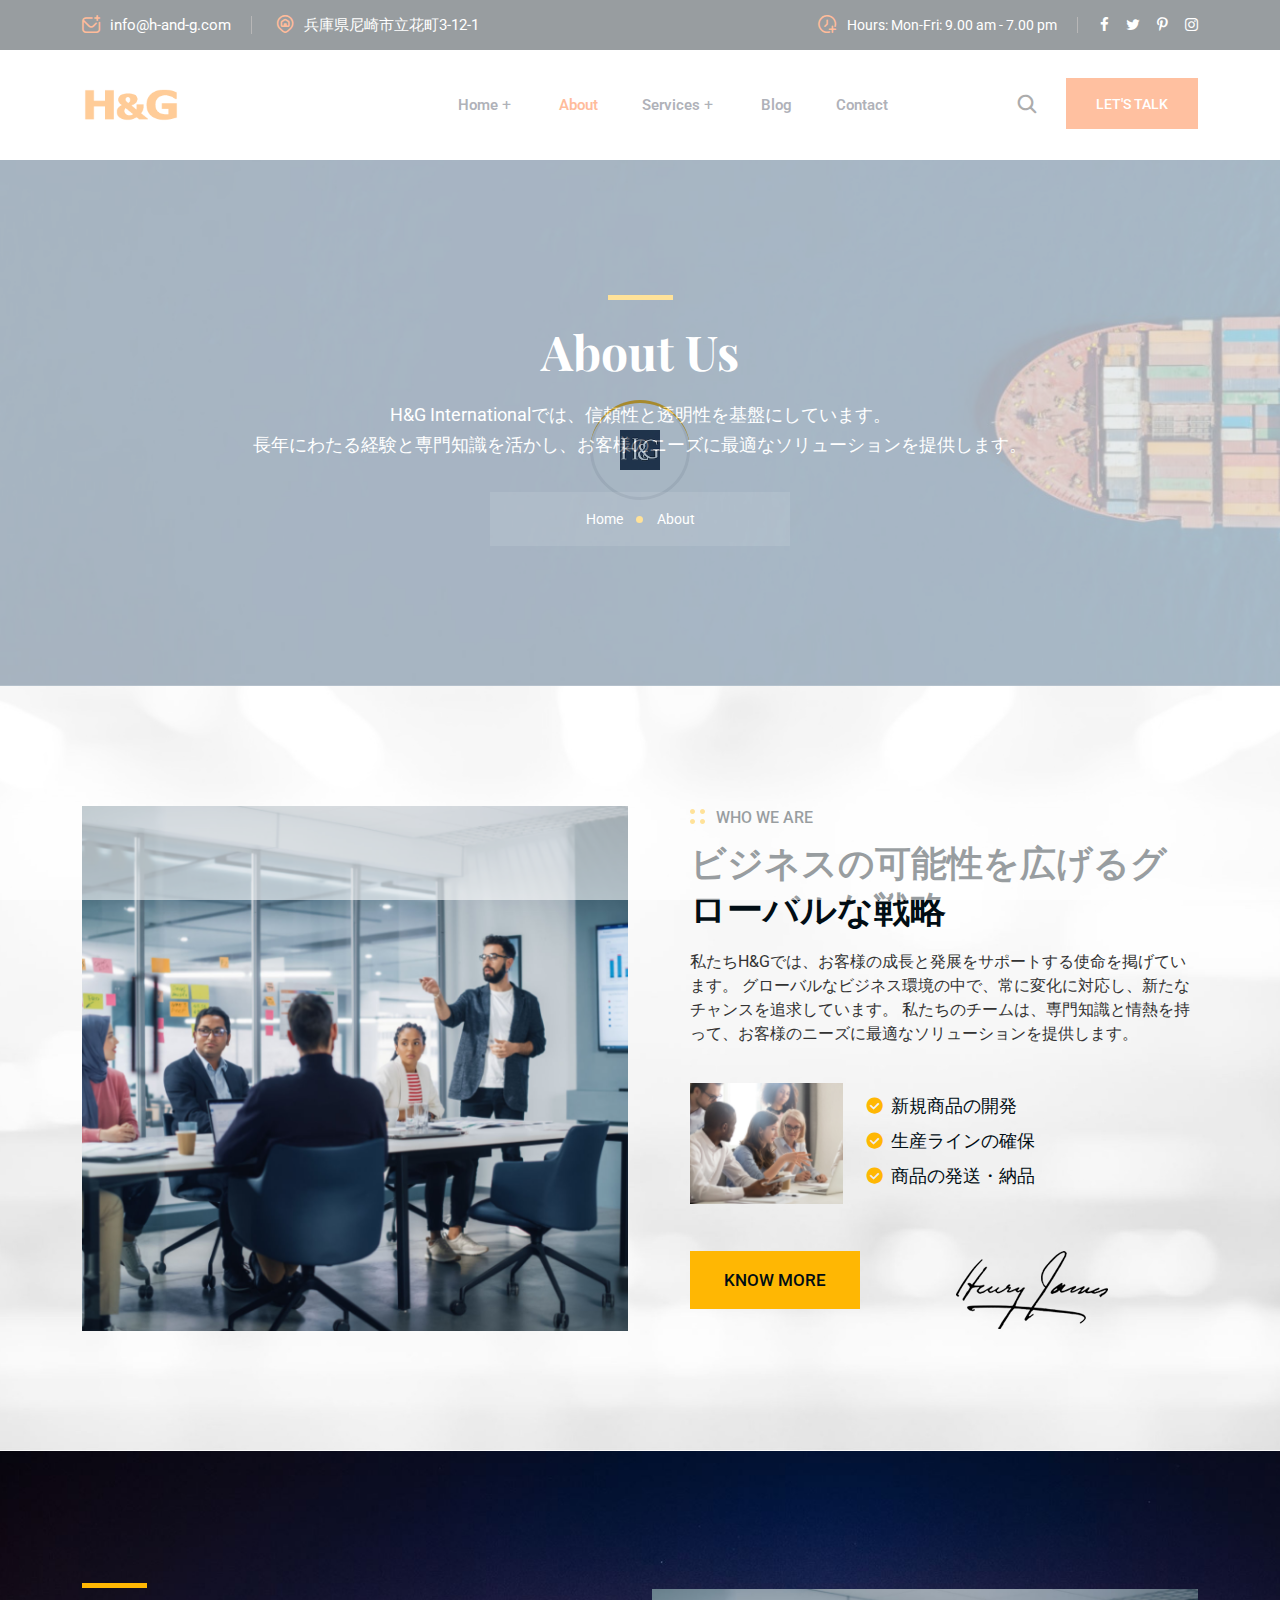
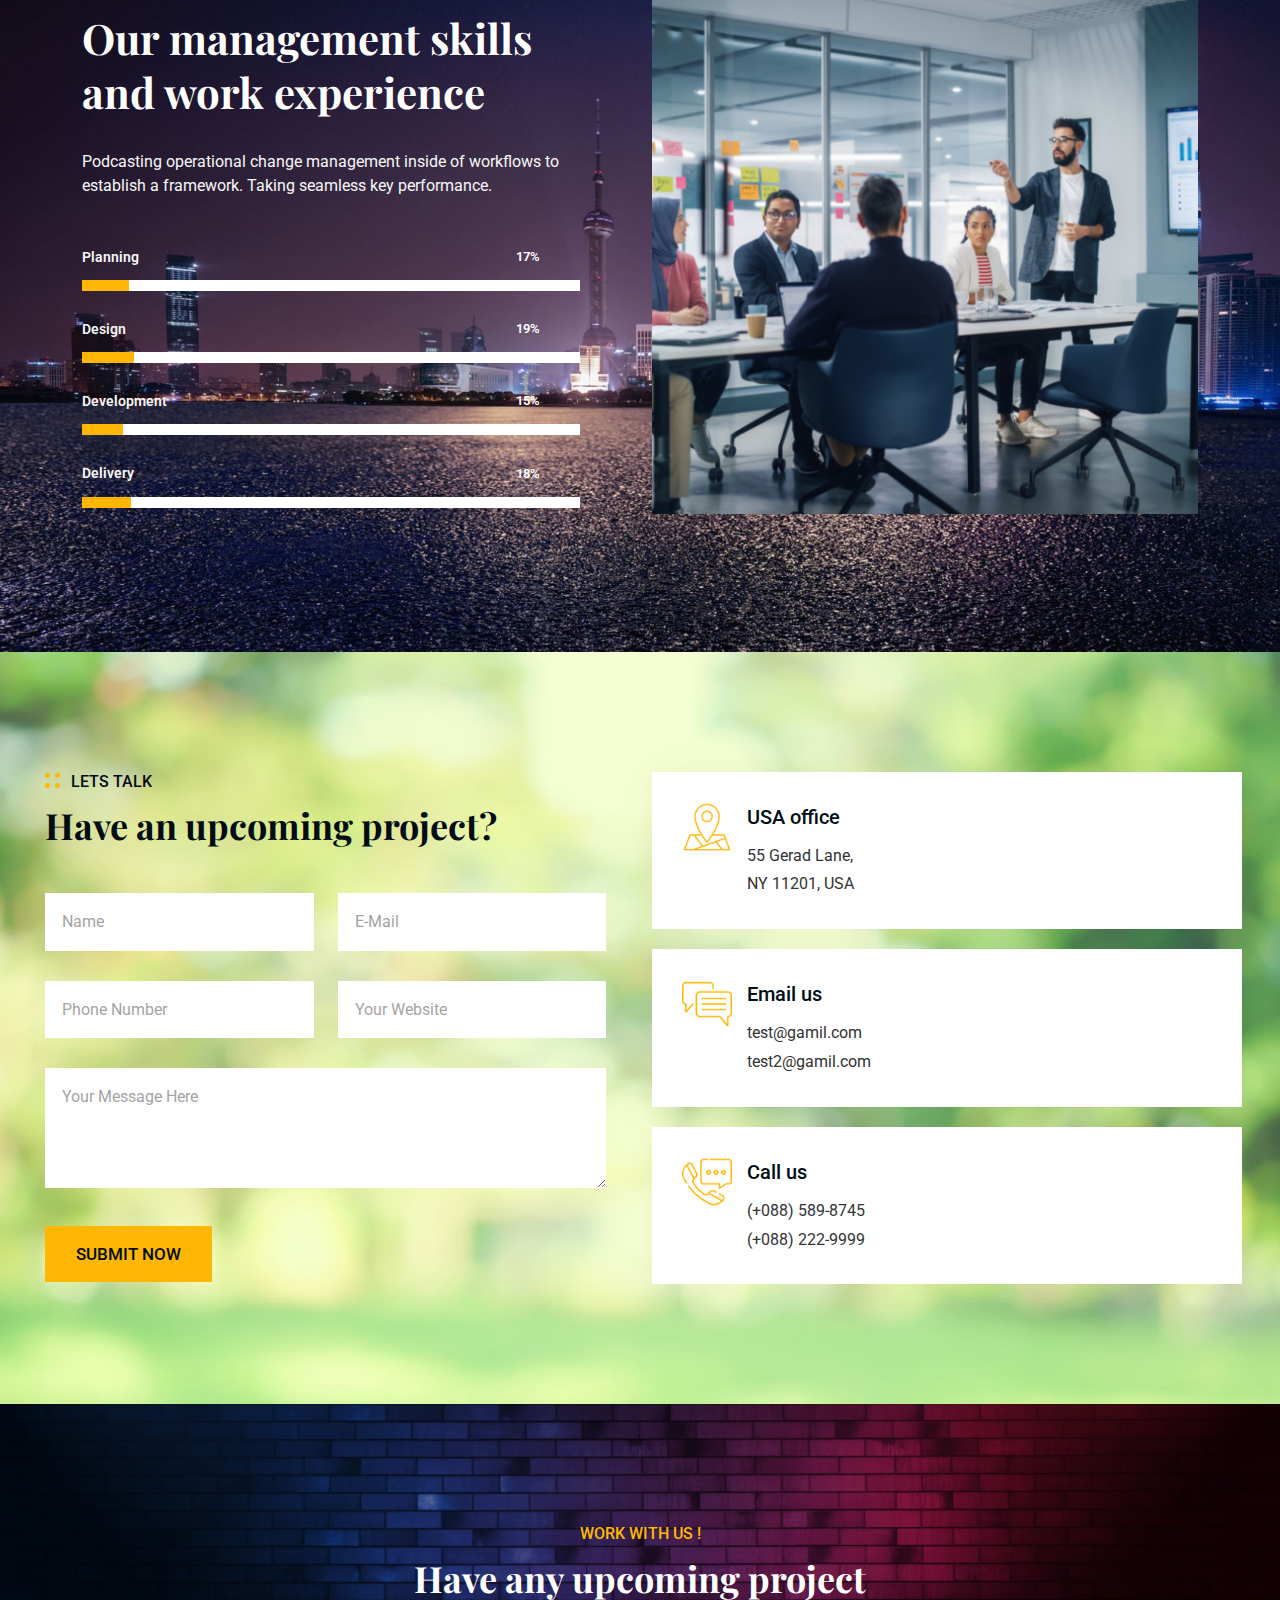
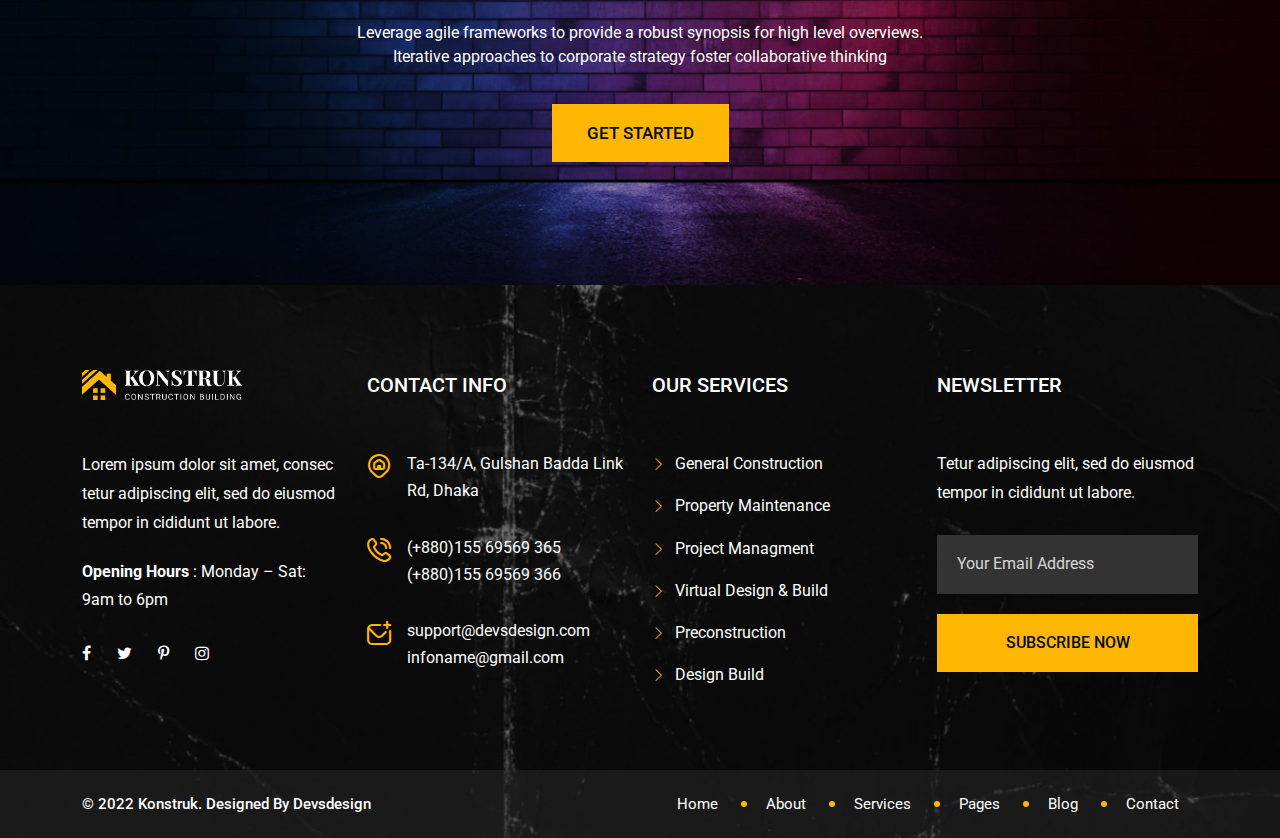
==== commit dcec04c8: "minor change" ====
--- a/about.html
+++ b/about.html
@@ -54,12 +54,11 @@
 		<!-- Main content Start -->
 		<div class="main-content">
 
-			<!--Full width header Start-->
 			<div class="full-width-header">
 				<!--Header Start-->
-				<header id="rs-header" class="rs-header">
+				<header id="rs-header" class="rs-header header-style2 header-orange-modify2">
 					<!-- Toolbar Area Start -->
-					<div class="toolbar-area topbar-style1 hidden-md">
+					<div class="toolbar-area topbar-style1 topber-modify6 hidden-md">
 						<div class="container">
 							<div class="row rs-vertical-middle">
 							   <div class="col-lg-7">
@@ -67,15 +66,11 @@
 										<ul class="rs-contact-info">                   
 											<li>
 					                            <i class="fi fi-rr-envelope-plus"></i>                  
-					                            <a href="mailto:info@konstruk.com">info@konstruk.com</a>               
+					                            <a href="mailto:info@h-and-g.com">info@h-and-g.com</a>               
 					                        </li>
-	                                        <li>
-                                              	<i class="fi fi-rr-phone-call"></i>                                      
-                                                <a href="tel:(+1)7854-333-222"> (+1) 7854-333-222</a>                   
-                                            </li>
                                             <li>
                                               	<i class="fi-rr-map-marker-home"></i>                                      
-                                                31 New Street, NY, USA             
+												  兵庫県尼崎市立花町3-12-1             
                                             </li>
 										</ul>
 									</div>
@@ -103,8 +98,8 @@
 								<div class="col-cell header-logo">                                  
 								    <div class="logo-area">
 								        <a href="index.html">
-								            <img class="normal-logo" src="assets/images/logo-dark.png" alt="logo">  
-								            <img class="sticky-logo" src="assets/images/logo-dark.png" alt="logo">
+								            <img class="normal-logo" src="assets/images/logo-orange2.png" alt="logo">  
+								            <img class="sticky-logo" src="assets/images/logo-orange2.png" alt="logo">
 								        </a>
 								    </div>
 								</div>
@@ -124,21 +119,23 @@
 														<a href="about.html">About</a>
 													</li>
 													<li class="menu-item-has-children">
-														<a href="services.html">Services</a>
+														<a href="#">Services</a>
 														<ul class="sub-menu">
-															<li><a href="services-style1.html">Services Style 1</a></li>
-															<li><a href="services-style2.html">Services Style 2</a></li>
+															
 															<li class="last-item menu-item-has-children">
-															    <a href="#">Service Single</a>
+															    <a href="#">商品開発</a>
 															    <ul class="sub-menu">
-															        <li><a href="general-construction.html">General Construction</a></li>
-															        <li><a href="property-maintenance.html">Property Maintenance</a></li>
-															        <li><a href="preconstruction.html">Preconstruction</a></li>
-															        <li><a href="virtual-design-build.html">Virtual Design & Build</a></li>
-															        <li><a href="project-managment.html">Project Managment</a></li>
-															        <li><a href="design-build.html">Design Build</a></li>
+															        <li><a href="nursing.html">介護用品</a></li>
+															        <li><a href="pet.html">ペット用品</a></li>
+															        <li><a href="preconstruction.html">ガーデニング用品</a></li>
+																	<li><a href="preconstruction.html">日用雑貨</a></li>
+																	<li><a href="preconstruction.html">文房具</a></li>
+																	<li><a href="preconstruction.html">衣類</a></li>
 															    </ul>
 															</li>
+
+															<li><a href="services-style1.html">貿易・Eコマース</a></li>
+															<li><a href="services-style2.html">不動産</a></li>
 														</ul>
 													</li>
 													
@@ -205,42 +202,45 @@
 					            </div>
 					        </a>
 					    </div>
-					  	<ul class="nav-menu">
-					  		<li class="menu-item-has-children">
-					  			<a href="index.html">Home</a>
-					  			<ul class="sub-menu">
-					  				<li><a href="#">Multipages</a></li>
-					  				<li><a href="#">Onepages</a></li>
-					  			</ul>
-					  		</li>
-					  		<li class="current-menu-item">
-					  			<a href="about.html">About</a>
-					  		</li>
-					  		<li class="menu-item-has-children">
-					  			<a href="services.html">Services</a>
-					  			<ul class="sub-menu">
-					  				<li><a href="services-style1.html">Services Style 1</a></li>
-					  				<li><a href="services-style2.html">Services Style 2</a></li>
-					  				<li class="last-item menu-item-has-children">
-					  				    <a href="#">Service Single</a>
-					  				    <ul class="sub-menu">
-					  				        <li><a href="general-construction.html">General Construction</a></li>
-					  				        <li><a href="property-maintenance.html">Property Maintenance</a></li>
-					  				        <li><a href="preconstruction.html">Preconstruction</a></li>
-					  				        <li><a href="virtual-design-build.html">Virtual Design & Build</a></li>
-					  				        <li><a href="project-managment.html">Project Managment</a></li>
-					  				        <li><a href="design-build.html">Design Build</a></li>
-					  				    </ul>
-					  				</li>
-					  			</ul>
-					  		</li>
-					  		<li>
-					  			<a href="blog.html">Blog</a>
-					  		</li>
-					  		<li>
-					  			<a href="contact.html">Contact</a>
-					  		</li>
-					  	</ul>
+					    <ul class="nav-menu">
+					    	<li class="menu-item-has-children current-menu-item">
+					    		<a href="index.html">Home</a>
+					    		<ul class="sub-menu">
+					    			<li><a href="#">Japanese</a></li>
+									<li><a href="#">Chinese</a></li>
+					    		</ul>
+					    	</li>
+					    	<li>
+					    		<a href="about.html">About</a>
+					    	</li>
+					    	<li class="menu-item-has-children">
+					    		<a href="services.html">Services</a>
+
+					    		<ul class="sub-menu">
+
+					    			<li class="last-item menu-item-has-children">
+										<a href="#">商品開発</a>
+										<ul class="sub-menu">
+											<li><a href="nursing.html">介護用品</a></li>
+											<li><a href="pet.html">ペット用品</a></li>
+											<li><a href="preconstruction.html">ガーデニング用品</a></li>
+											<li><a href="preconstruction.html">日用雑貨</a></li>
+											<li><a href="preconstruction.html">文房具</a></li>
+											<li><a href="preconstruction.html">衣類</a></li>
+										</ul>
+									</li>
+
+									<li><a href="services-style1.html">貿易・Eコマース</a></li>
+									<li><a href="services-style2.html">不動産</a></li>
+					    		</ul>
+					    	</li>
+					    	<li>
+					    		<a href="blog.html">Blog</a>
+					    	</li>
+					    	<li>
+					    		<a href="contact.html">Contact</a>
+					    	</li>
+					    </ul> 
 					    <!-- //.nav-menu -->
 					   
 					    <!-- //.nav-menu -->
@@ -252,7 +252,7 @@
 					                  </div>
 					                  <div class="info-content">
 					                      <h4 class="title">Contact</h4>
-					                      <em>31 New Street, NY, USA</em>
+					                      <em>兵庫県尼崎市立花町3-12-1</em>
 					                  </div>
 					              </div>
 					              <div class="address-list">
@@ -261,7 +261,7 @@
 					                  </div>
 					                  <div class="info-content">
 					                      <h4 class="title">Email</h4>
-					                      <em><a href="mailto:info@konstruk.com">Info@konstruk.com</a></em>
+					                      <em><a href="mailto:info@konstruk.com">Info@h-and-g.com</a></em>
 					                  </div>
 					              </div>
 					              <div class="address-list">
@@ -269,14 +269,14 @@
 					                      <i class="fi fi-rr-phone-call"></i>
 					                  </div>
 					                  <div class="info-content">
-					                      <h4 class="title">Free Call</h4>
+					                      <h4 class="title">Call</h4>
 					                      <em>+019988772</em>
 					                  </div>
 					              </div>
 					          </div>
 					    </div>
 					</nav>
-					<!-- Canvas Menu end -->                                
+					<!-- Canvas Menu end -->
 				</header>
 				<!--Header End-->
 			</div>
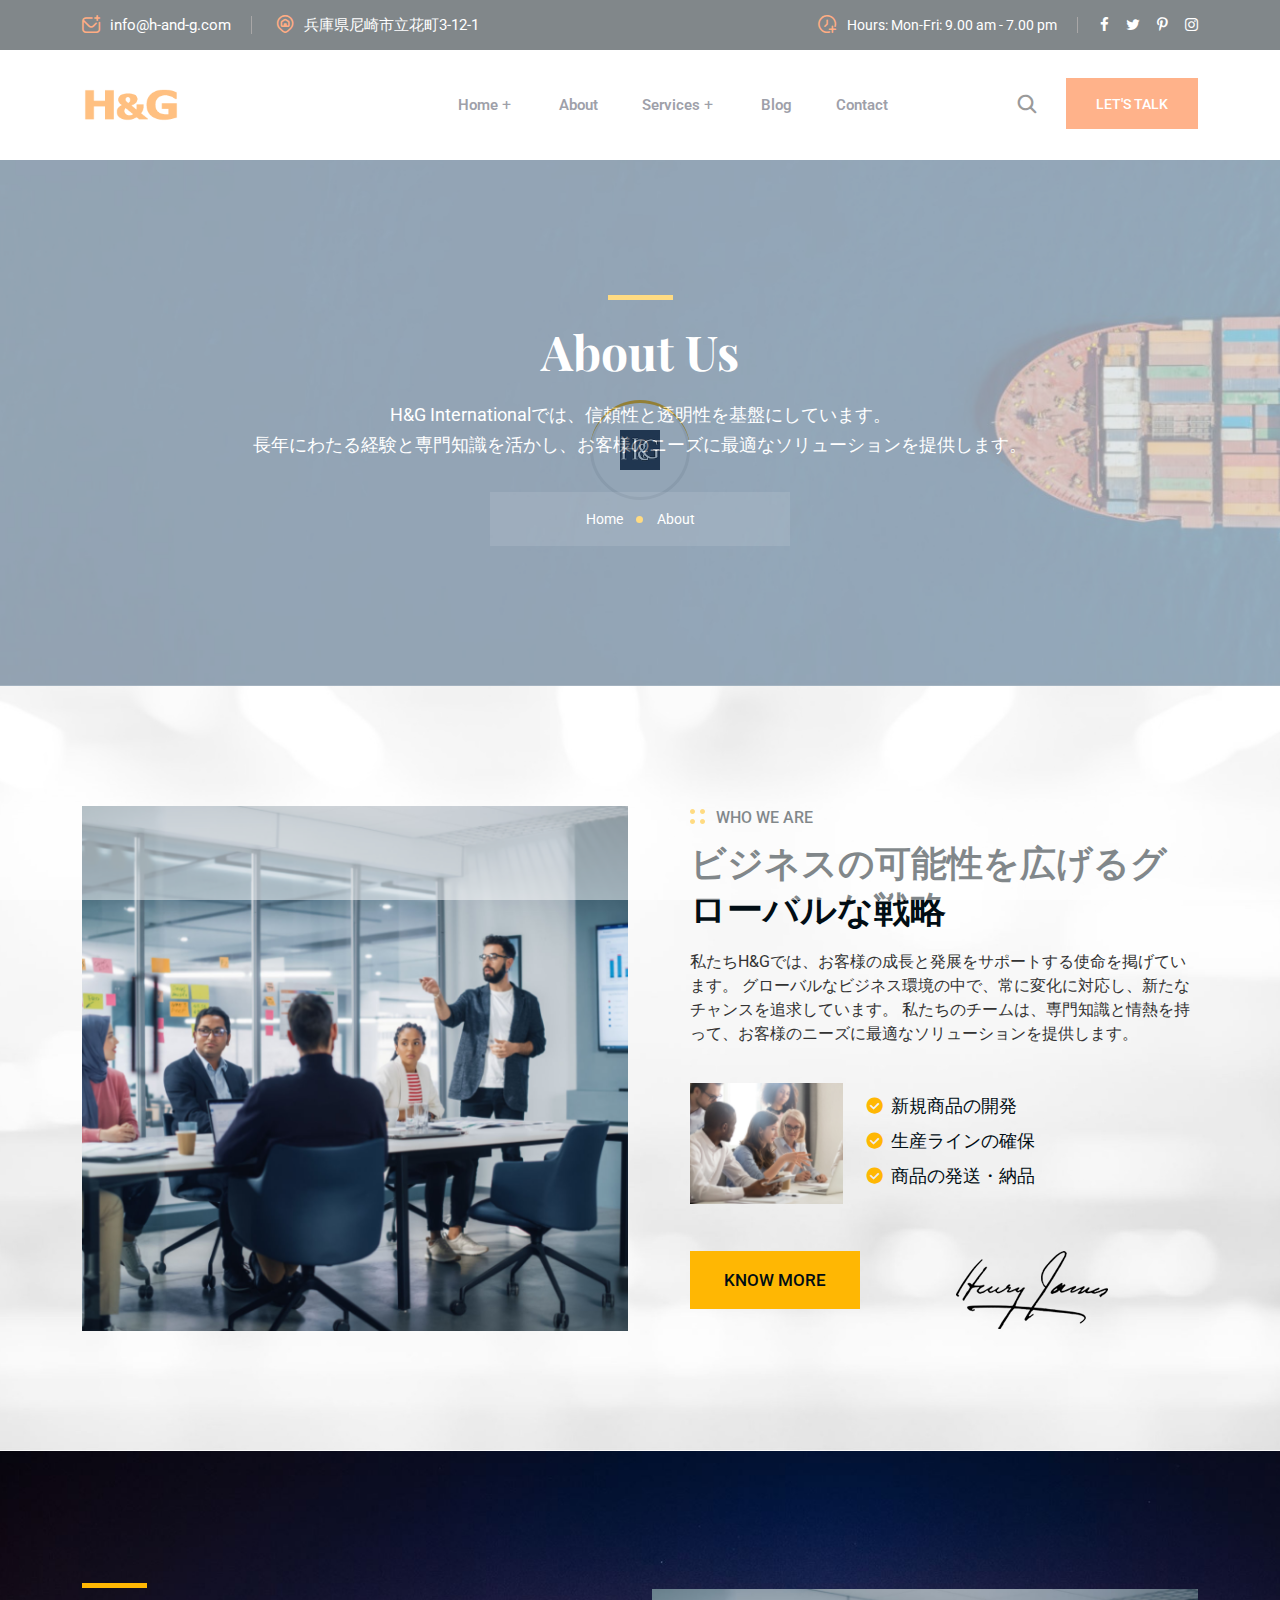
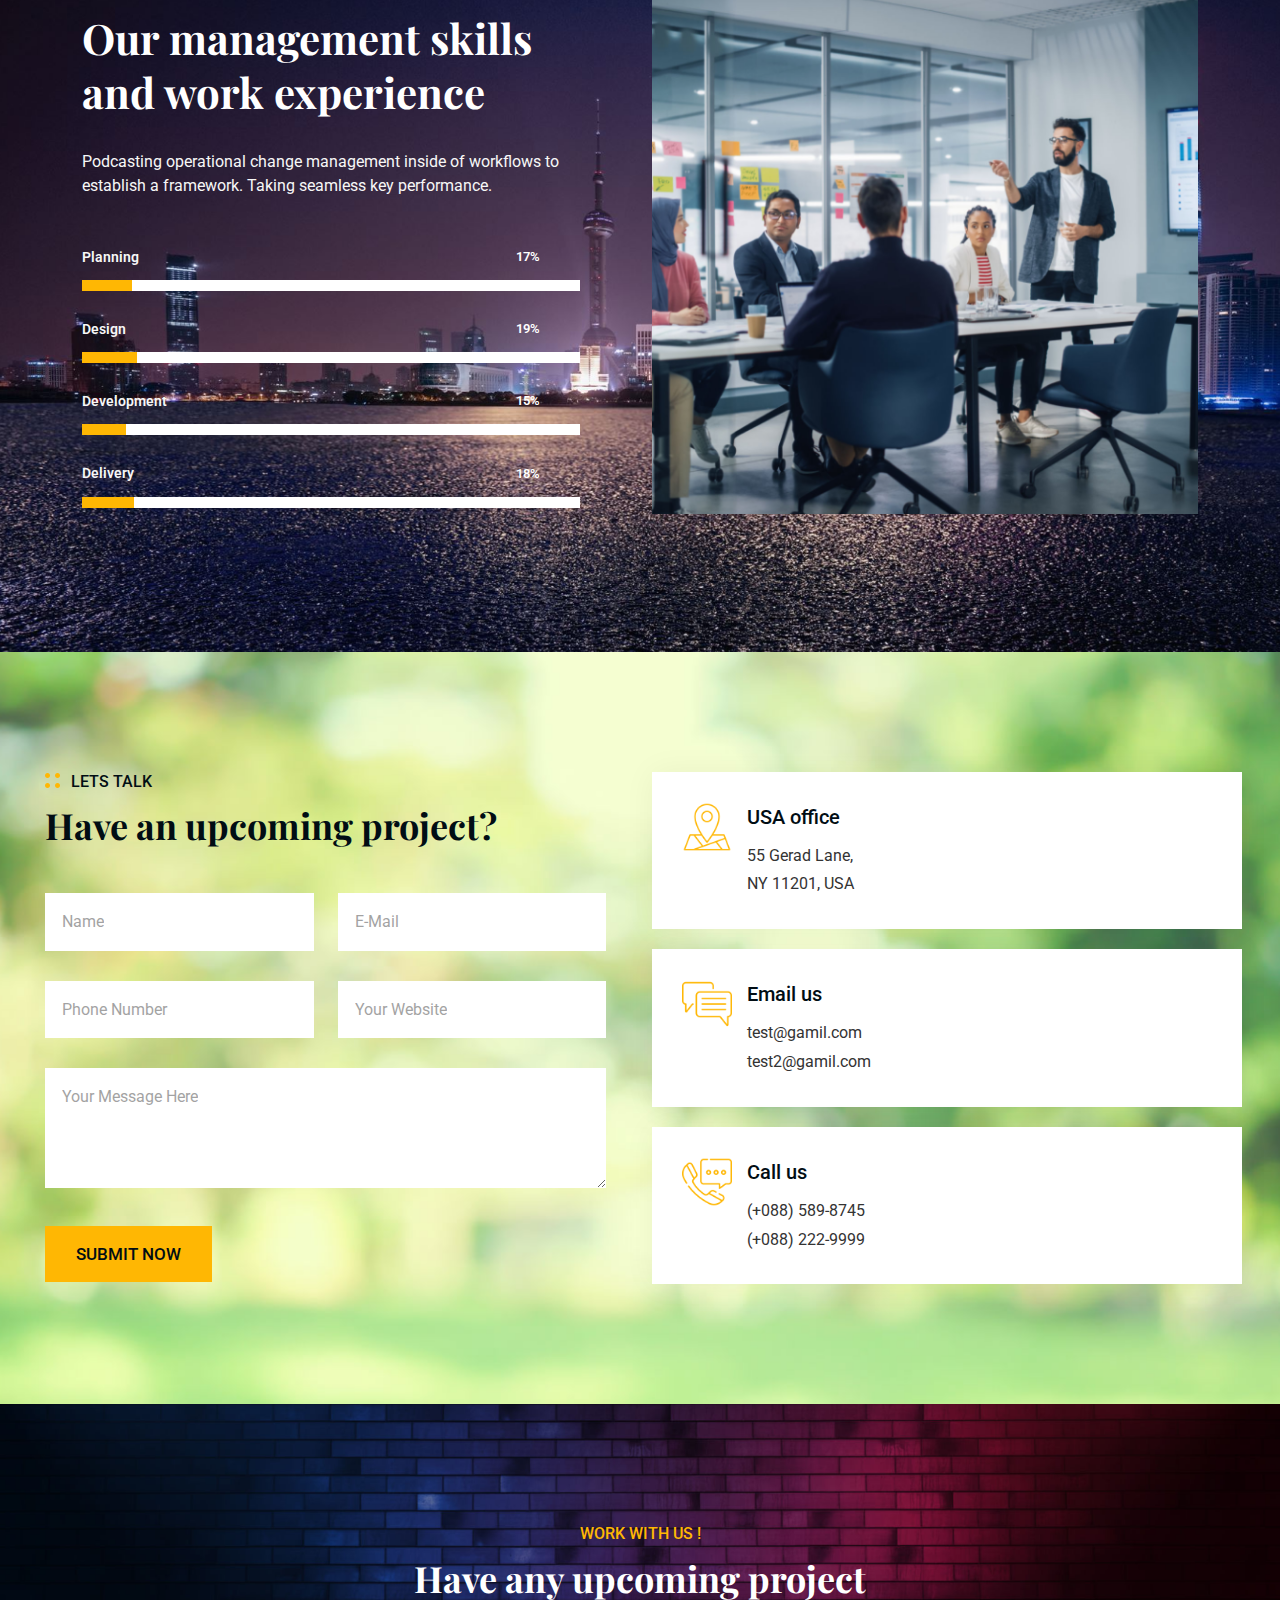
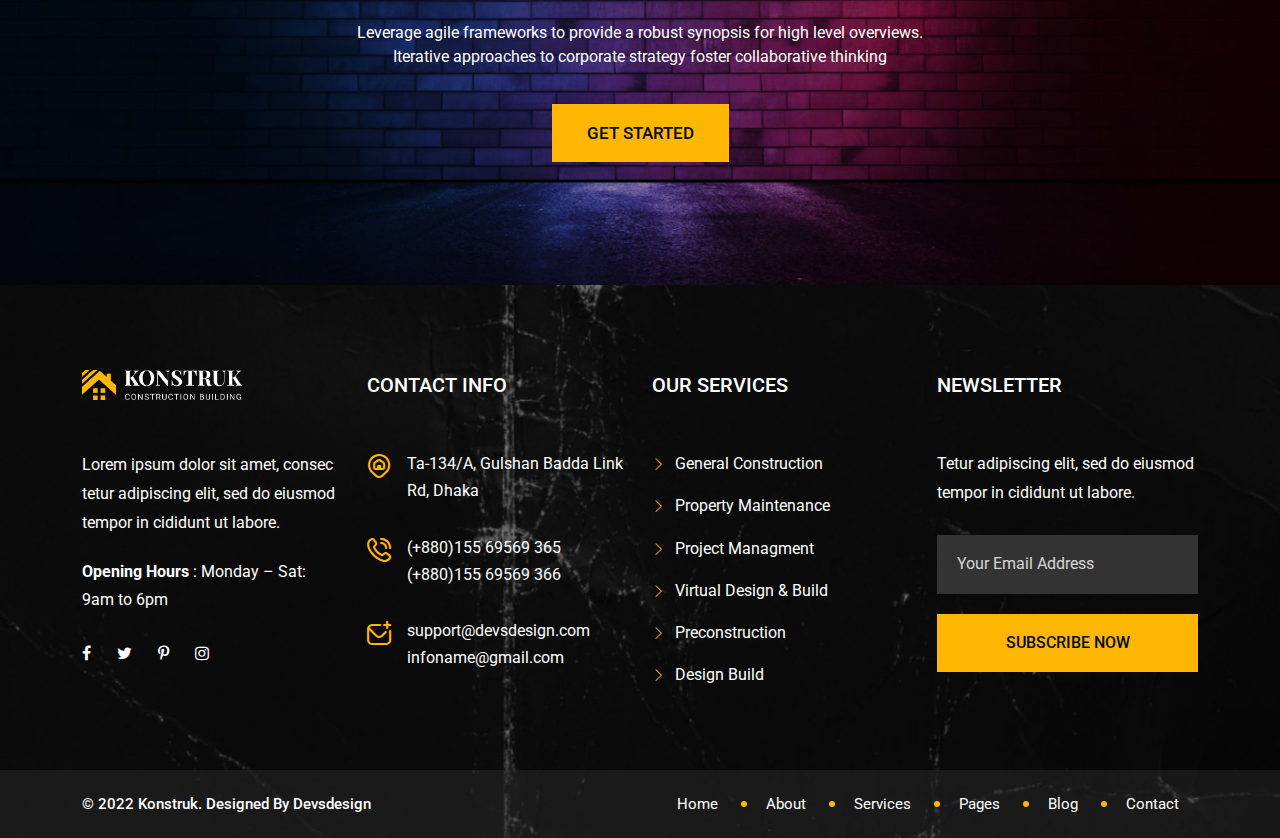
==== commit 50a6f7d6: "project page update" ====
--- a/about.html
+++ b/about.html
@@ -54,6 +54,7 @@
 		<!-- Main content Start -->
 		<div class="main-content">
 
+			<!--Full width header Start-->
 			<div class="full-width-header">
 				<!--Header Start-->
 				<header id="rs-header" class="rs-header header-style2 header-orange-modify2">
@@ -115,7 +116,7 @@
 															<li><a href="#">Chinese</a></li>
 														</ul>
 													</li>
-													<li class="current-menu-item">
+													<li>
 														<a href="about.html">About</a>
 													</li>
 													<li class="menu-item-has-children">
@@ -123,7 +124,7 @@
 														<ul class="sub-menu">
 															
 															<li class="last-item menu-item-has-children">
-															    <a href="#">商品開発</a>
+															    <a href="proj.html">商品開発</a>
 															    <ul class="sub-menu">
 															        <li><a href="nursing.html">介護用品</a></li>
 															        <li><a href="pet.html">ペット用品</a></li>
@@ -134,8 +135,9 @@
 															    </ul>
 															</li>
 
-															<li><a href="services-style1.html">貿易・Eコマース</a></li>
-															<li><a href="services-style2.html">不動産</a></li>
+															<li><a href="trading.html">貿易・Eコマース</a></li>
+															<li><a href="fudosan.html">不動産</a></li>
+															<li><a href="consulting.html">コンサルティング</a></li>
 														</ul>
 													</li>
 													
@@ -219,7 +221,7 @@
 					    		<ul class="sub-menu">
 
 					    			<li class="last-item menu-item-has-children">
-										<a href="#">商品開発</a>
+										<a href="product_dev.html">商品開発</a>
 										<ul class="sub-menu">
 											<li><a href="nursing.html">介護用品</a></li>
 											<li><a href="pet.html">ペット用品</a></li>
@@ -230,8 +232,9 @@
 										</ul>
 									</li>
 
-									<li><a href="services-style1.html">貿易・Eコマース</a></li>
-									<li><a href="services-style2.html">不動産</a></li>
+									<li><a href="trading.html">貿易・Eコマース</a></li>
+									<li><a href="fudosan.html">不動産</a></li>
+									<li><a href="consulting.html">コンサルティング</li>
 					    		</ul>
 					    	</li>
 					    	<li>
--- a/style.css
+++ b/style.css
@@ -4578,6 +4578,18 @@
 .rs-breadcrumbs.img7 {
   background: url(assets/images/breadcrumbs/inr-7.jpg);
 }
+.rs-breadcrumbs.img8 {
+  background: url(assets/images/breadcrumbs/inr-8.jpg);
+}
+.rs-breadcrumbs.img9 {
+  background: url(assets/images/breadcrumbs/inr-9.jpg);
+}
+.rs-breadcrumbs.img10 {
+  background: url(assets/images/breadcrumbs/inr-10.jpg);
+}
+.rs-breadcrumbs.img11 {
+  background: url(assets/images/breadcrumbs/inr-11.jpg);
+}
 /* ------------------------------------
 	07. Banner Section CSS
 ---------------------------------------*/
